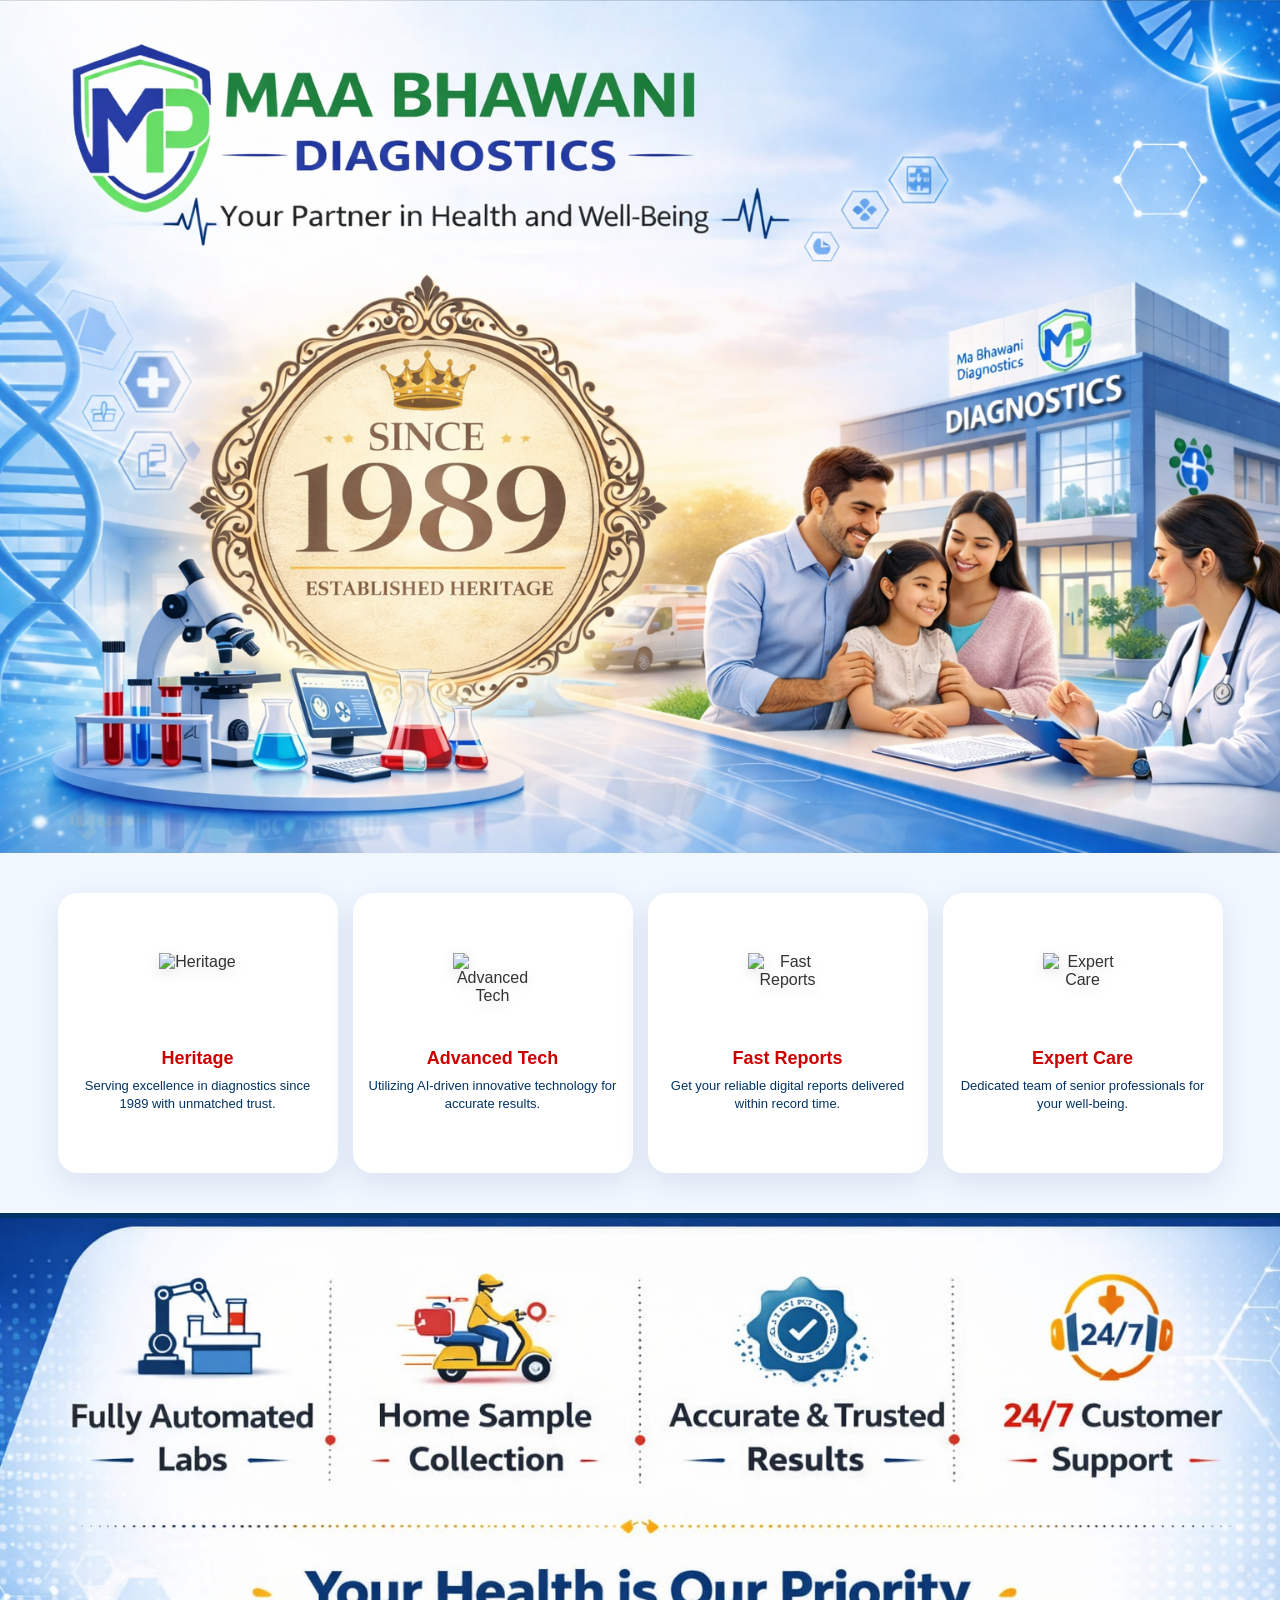
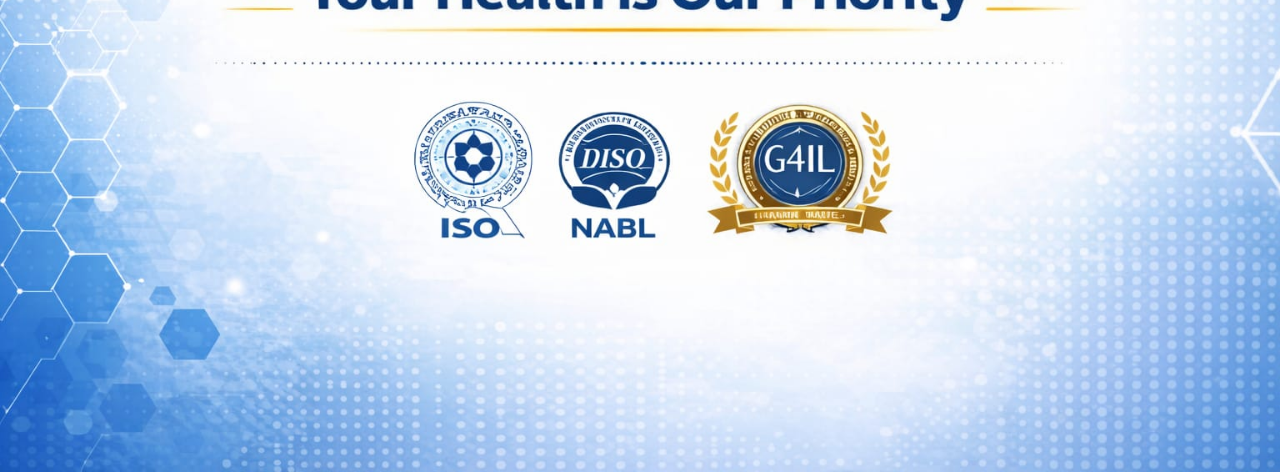
==== index.html @ 46d8f275 "first commit" ====
<!DOCTYPE html>
<html lang="en">
<head>
    <meta charset="UTF-8">
    <meta name="viewport" content="width=device-width, initial-scale=1.0">
    <title>Maa Bhawani Diagnostics</title>
    <link rel="stylesheet" href="style.css">
</head>
<body>

    <div class="top-screenshot-banner">
        <img src="images/realbacg2.png" alt="Maa Bhawani Header">
    </div>
 <section class="features-grid">
    
    <div class="feature-item">
        <div class="feature-logo-wrapper">
            <img src="https://cdn-icons-png.flaticon.com/512/3112/3112946.png" alt="Heritage">
        </div>
        <h3 class="feature-title">Heritage</h3>
        <p class="feature-desc">Serving excellence in diagnostics since 1989 with unmatched trust.</p>
    </div>

    <div class="feature-item">
        <div class="feature-logo-wrapper">
            <img src="https://cdn-icons-png.flaticon.com/512/3655/3655581.png" alt="Advanced Tech">
        </div>
        <h3 class="feature-title">Advanced Tech</h3>
        <p class="feature-desc">Utilizing AI-driven innovative technology for accurate results.</p>
    </div>

    <div class="feature-item">
        <div class="feature-logo-wrapper">
            <img src="https://cdn-icons-png.flaticon.com/512/869/869045.png" alt="Fast Reports">
        </div>
        <h3 class="feature-title">Fast Reports</h3>
        <p class="feature-desc">Get your reliable digital reports delivered within record time.</p>
    </div>

    <div class="feature-item">
        <div class="feature-logo-wrapper">
            <img src="https://cdn-icons-png.flaticon.com/512/2785/2785482.png" alt="Expert Care">
        </div>
        <h3 class="feature-title">Expert Care</h3>
        <p class="feature-desc">Dedicated team of senior professionals for your well-being.</p>
    </div>

</section>


 

 <footer class="footer-screenshot">
    <img src="images/footerimage.jpeg" alt="Diagnostics Qualities Footer">
 
</footer>
</body>
</html>
---- style.css ----
* {
margin: 0;
padding: 0;
box-sizing: border-box;
}

body {
font-family: 'Segoe UI', sans-serif;
background-color: #f8fbff;
color: #333;
}

/* --- SECTION 1: TOP SCREENSHOT (Logo to Appointment) --- */
.top-screenshot-banner {
width: 100%;
display: block;
}

.top-screenshot-banner img {
width: 100%;
height: auto;
display: block; /* Removes bottom gap */
}

/* --- SECTION 2: MIDDLE CONTENT (Heritage Logo) --- */
.middle-content {
padding: 40px 20px;
display: flex;
justify-content: center;
align-items: center;
background: #ffffff; 
}

.heritage-card {
width: 100%;
max-width: 450px;
border: 3px solid #003366;
border-radius: 20px;
box-shadow: 0 10px 25px rgba(0, 0, 0, 0.1);
padding: 20px;
text-align: center;
}

.heritage-card img {
max-width: 100%;
height: auto;
}

/* --- SECTION 3: FOOTER SCREENSHOT (Diagnostic Qualities) --- */
.footer-screenshot {
width: 100%;
border-top: 5px solid #003366; /* Matching the blue theme */
}

.footer-screenshot img {
width: 100%;
height: auto;
display: block;
}

/* Mobile Optimization */
@media (max-width: 768px) {
.middle-content {
    padding: 20px 10px;
}
.heritage-card {
    max-width: 90%;
}
}



 /* --- 4-COLUMN SQUARE GRID --- */
 /* --- 2x2 SQUARE GRID --- */
.features-grid {
    display: flex;
    flex-wrap: wrap;
    justify-content: center; /* Centers the whole grid */
    padding: 40px 10px;
    background-color: #f0f7ff; 
    gap: 15px; /* Space between the squares */
}

.feature-item {
    background: #ffffff;
    /* This forces 2 items per row (50% minus the gap) */
    flex: 0 0 calc(50% - 20px); 
    max-width: 300px; /* Limits size on large desktop screens */
    aspect-ratio: 1 / 1; /* Keeps them as perfect squares */
    
    padding: 20px;
    text-align: center;
    border-radius: 15px;
    border: 2px solid #003366; /* Matching your brand blue */
    box-shadow: 0 6px 15px rgba(0, 0, 0, 0.05);
    
    display: flex;
    flex-direction: column;
    align-items: center;
    justify-content: center;
}

/* Icon inside the square */
.feature-logo-wrapper {
    width: 60px;
    height: 60px;
    margin-bottom: 15px;
}

.feature-logo-wrapper img {
    width: 100%;
    height: 100%;
    object-fit: contain;
}

.feature-title {
    font-weight: 700;
    color: #003366;
    font-size: clamp(14px, 4vw, 18px); /* Responsive text size */
    margin-bottom: 8px;
}

.feature-desc {
    font-size: clamp(11px, 3vw, 13px);
    color: #555;
    line-height: 1.3;
}

/* Adjustments for very small phones */
@media (max-width: 360px) {
    .features-grid {
        gap: 10px;
    }
    .feature-item {
        padding: 10px;
    }
}

/* --- FOOTER OVERLAY STYLING --- */
.footer-screenshot {
    width: 100%;
    position: relative; /* Required for absolute positioning of text */
    overflow: hidden;
}

.footer-screenshot img {
    width: 100%;
    height: auto;
    display: block;
}

.footer-overlay-content {
    position: absolute;
    /* This centers the text in the middle of the footer image */
    top: 70%;
    left: 50%;
    transform: translate(-50%, -50%);
    
    text-align: center;
    width: 90%; /* Prevents text from hitting edges on mobile */
    pointer-events: none; /* Allows clicks to pass through to the image if needed */
}

.overlay-title {
    color: #ff1414;
    font-size: clamp(1px, 10px); /* Responsive size */
    font-weight: 800;
    text-transform: uppercase;
    text-shadow: 2px 2px 10px rgba(0, 0, 0, 0.7); /* Makes text pop against the image */
    margin-bottom: 5px;
}

.overlay-subtitle {
    color: #ffd700; /* Premium Gold color */
    font-size: clamp(14px, 3vw, 20px);
    font-weight: 600;
    text-shadow: 1px 1px 5px rgba(0, 0, 0, 0.8);
}
.feature-item {
    background: #ffffff;
    flex: 0 0 calc(50% - 20px); 
    max-width: 280px;
    aspect-ratio: 1 / 1; 
    padding: 25px 15px;
    text-align: center;
    border-radius: 20px; /* Softer rounded corners */
    
    /* Remove the solid border and use a premium shadow instead */
    border: none; 
    box-shadow: 0 10px 30px rgba(0, 51, 102, 0.1); 
    
    display: flex;
    flex-direction: column;
    align-items: center;
    justify-content: center;
    transition: transform 0.3s ease;
}

.feature-item:hover {
    transform: translateY(-10px); /* Makes them feel interactive */
    box-shadow: 0 15px 35px rgba(0, 51, 102, 0.15);
}

.feature-logo-wrapper {
    width: 80px; /* Slightly larger for 3D detail visibility */
    height: 80px;
    margin-bottom: 15px;
}

.feature-logo-wrapper img {
    width: 100%;
    height: 100%;
    object-fit: contain;
    /* This adds a slight glow to the icons like the flyer */
    filter: drop-shadow(0px 4px 6px rgba(0, 0, 0, 0.1));
}

.feature-title {
    font-weight: 800;
    color: #cc0000; /* Red from the flyer titles for better contrast */
    font-size: 18px;
    margin-bottom: 8px;
}

.feature-desc {
    font-size: 13px;
    color: #003366; /* Deep blue text */
    font-weight: 500;
    line-height: 1.4;
}
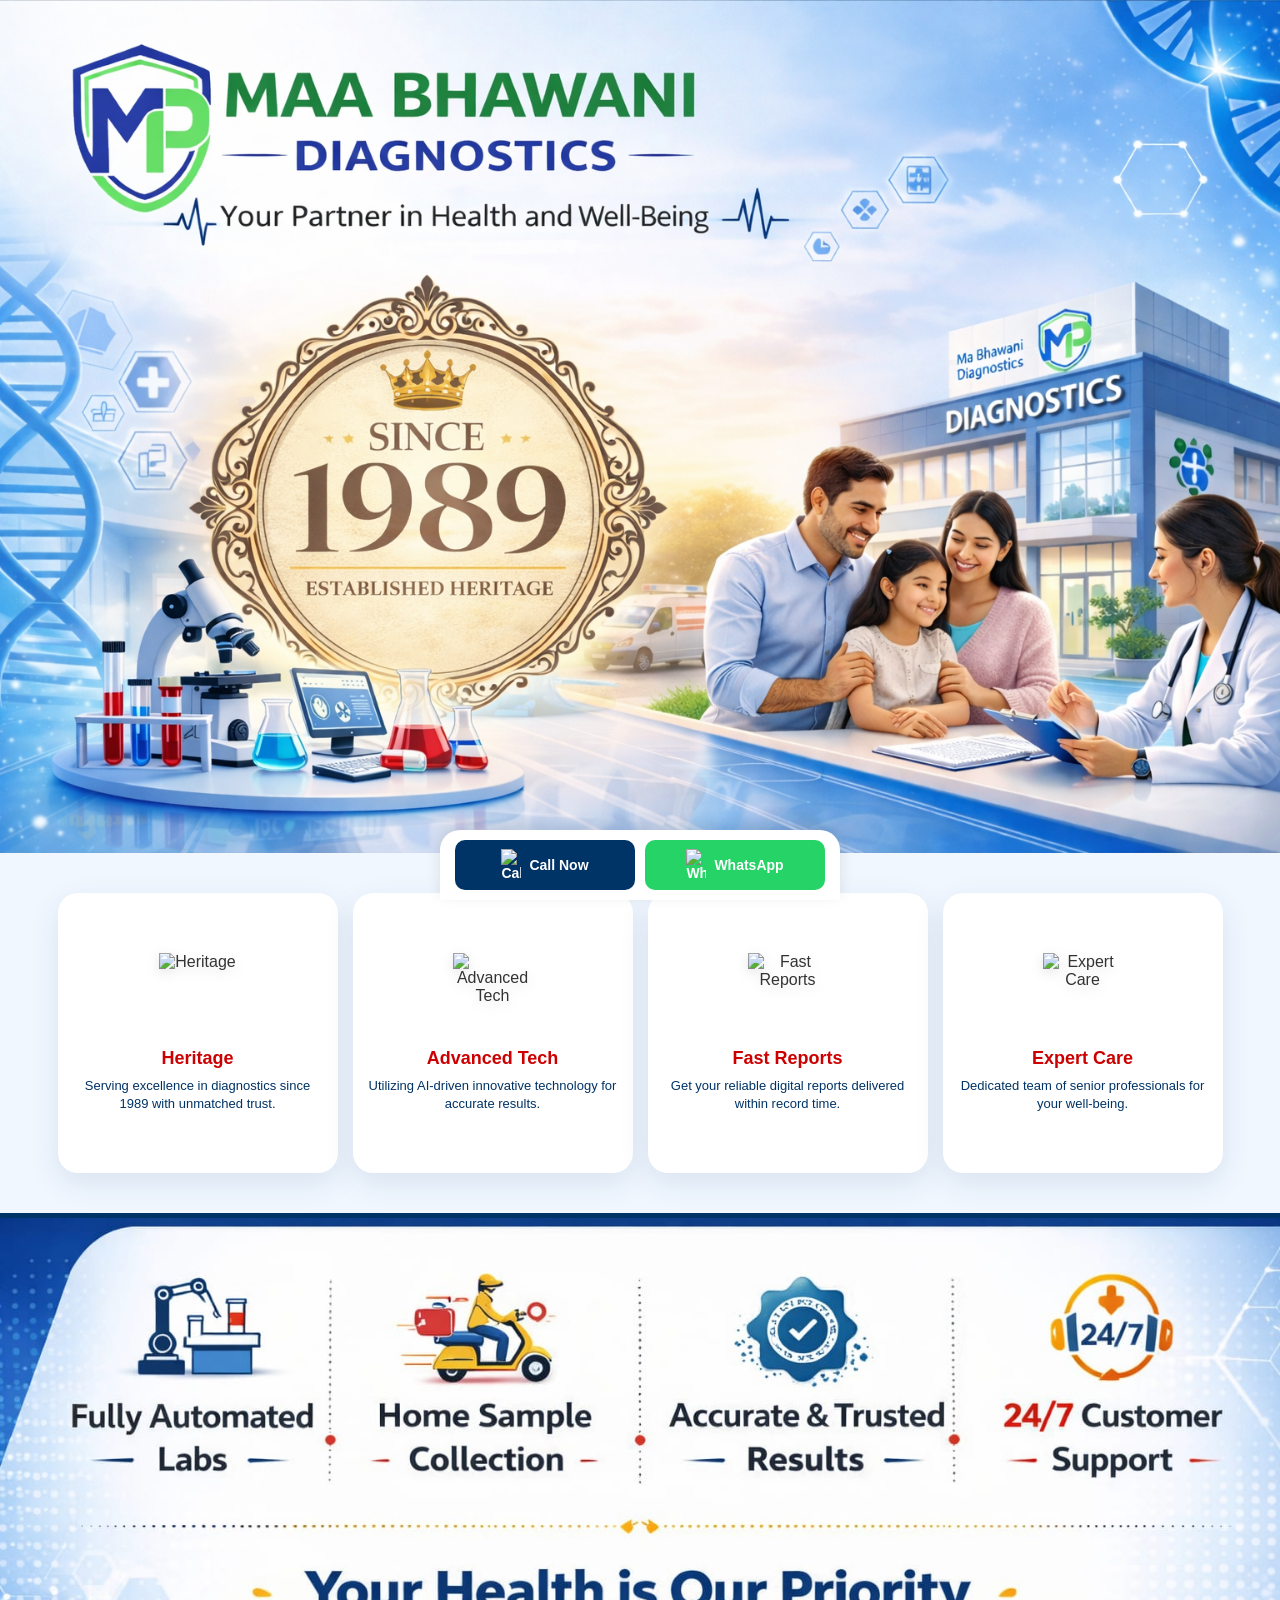
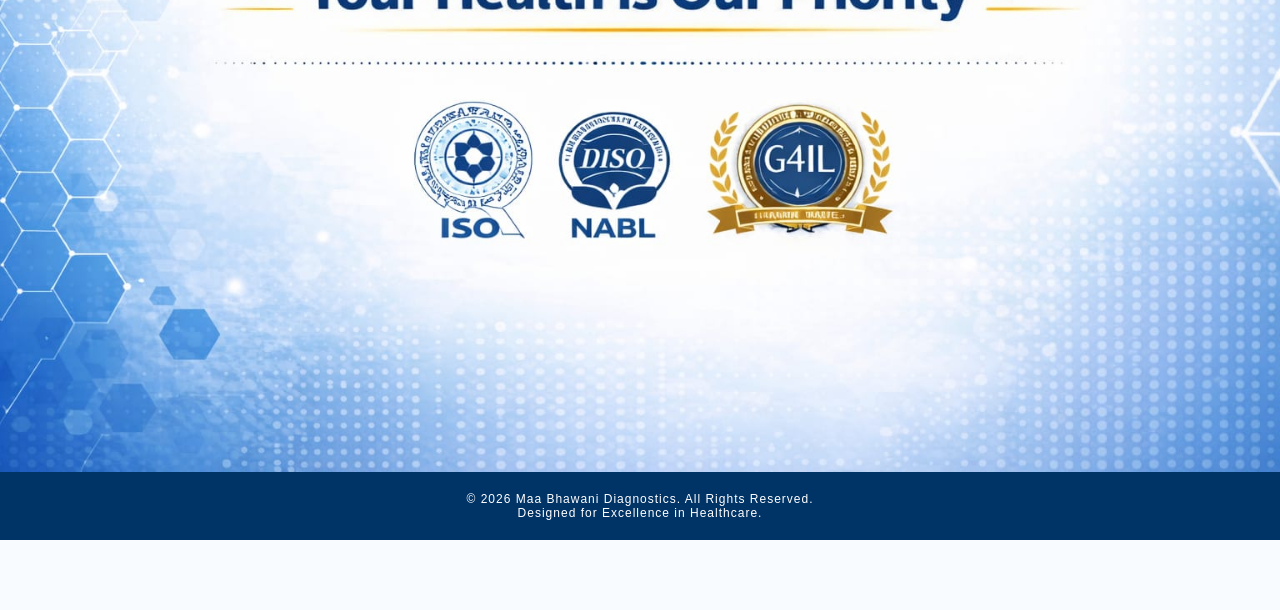
==== commit 7445c547: "update" ====
--- a/index.html
+++ b/index.html
@@ -54,5 +54,23 @@
     <img src="images/footerimage.jpeg" alt="Diagnostics Qualities Footer">
  
 </footer>
+
+
+<div class="final-legal-footer">
+    <p>&copy; 2026 Maa Bhawani Diagnostics. All Rights Reserved.</p>
+    <p>Designed for Excellence in Healthcare.</p>
+</div>
+
+<div class="floating-contact-bar">
+    <a href="tel:+918677828555" class="contact-btn call-btn">
+        <img src="https://img.icons8.com/ios-filled/50/ffffff/phone.png" alt="Call">
+        <span>Call Now</span>
+    </a>
+    
+    <a href="https://wa.me/918677828555" class="contact-btn whatsapp-btn">
+        <img src="https://img.icons8.com/color/48/ffffff/whatsapp--v1.png" alt="WhatsApp">
+        <span>WhatsApp</span>
+    </a>
+</div>
 </body>
 </html>
--- a/style.css
+++ b/style.css
@@ -231,3 +231,87 @@
 }
 
 
+/* --- FINAL LEGAL FOOTER --- */
+.final-legal-footer {
+    background-color: #003366;
+    color: #ffffff;
+    text-align: center;
+    padding: 20px 10px;
+    font-size: 12px;
+    letter-spacing: 1px;
+    margin-bottom: 70px; /* Space so the floating bar doesn't cover text */
+}
+
+/* --- FLOATING CONTACT BAR --- */
+.floating-contact-bar {
+    position: fixed;
+    bottom: 0;
+    left: 0;
+    right: 0;
+    height: 70px;
+    background: #ffffff;
+    display: flex;
+    justify-content: space-around;
+    align-items: center;
+    box-shadow: 0 -5px 15px rgba(0, 0, 0, 0.1);
+    z-index: 1000;
+    padding: 10px;
+}
+
+.contact-btn {
+    flex: 1;
+    margin: 0 5px;
+    height: 50px;
+    border-radius: 10px;
+    display: flex;
+    justify-content: center;
+    align-items: center;
+    text-decoration: none;
+    font-weight: 700;
+    font-size: 14px;
+    transition: transform 0.2s ease;
+}
+
+.contact-btn:active {
+    transform: scale(0.95);
+}
+
+.contact-btn img {
+    width: 20px;
+    margin-right: 8px;
+}
+
+/* Call Button Styling */
+.call-btn {
+    background-color: #003366; /* Your brand blue */
+    color: #ffffff;
+}
+
+/* WhatsApp Button Styling */
+.whatsapp-btn {
+    background-color: #25D366; /* Official WhatsApp Green */
+    color: #ffffff;
+}
+
+/* Desktop Fix: Make the bar thinner on large screens */
+@media (min-width: 768px) {
+    .floating-contact-bar {
+        max-width: 400px;
+        left: 50%;
+        transform: translateX(-50%);
+        border-radius: 20px 20px 0 0;
+    }
+}
+
+
+ /* --- 2x2 SHINY BLUE GRID --- */
+.features-grid {
+    display: flex;
+    flex-wrap: wrap;
+    justify-content: center;
+    padding: 40px 10px;
+    background-color: #f0f7ff; 
+    gap: 15px;
+}
+
+ 
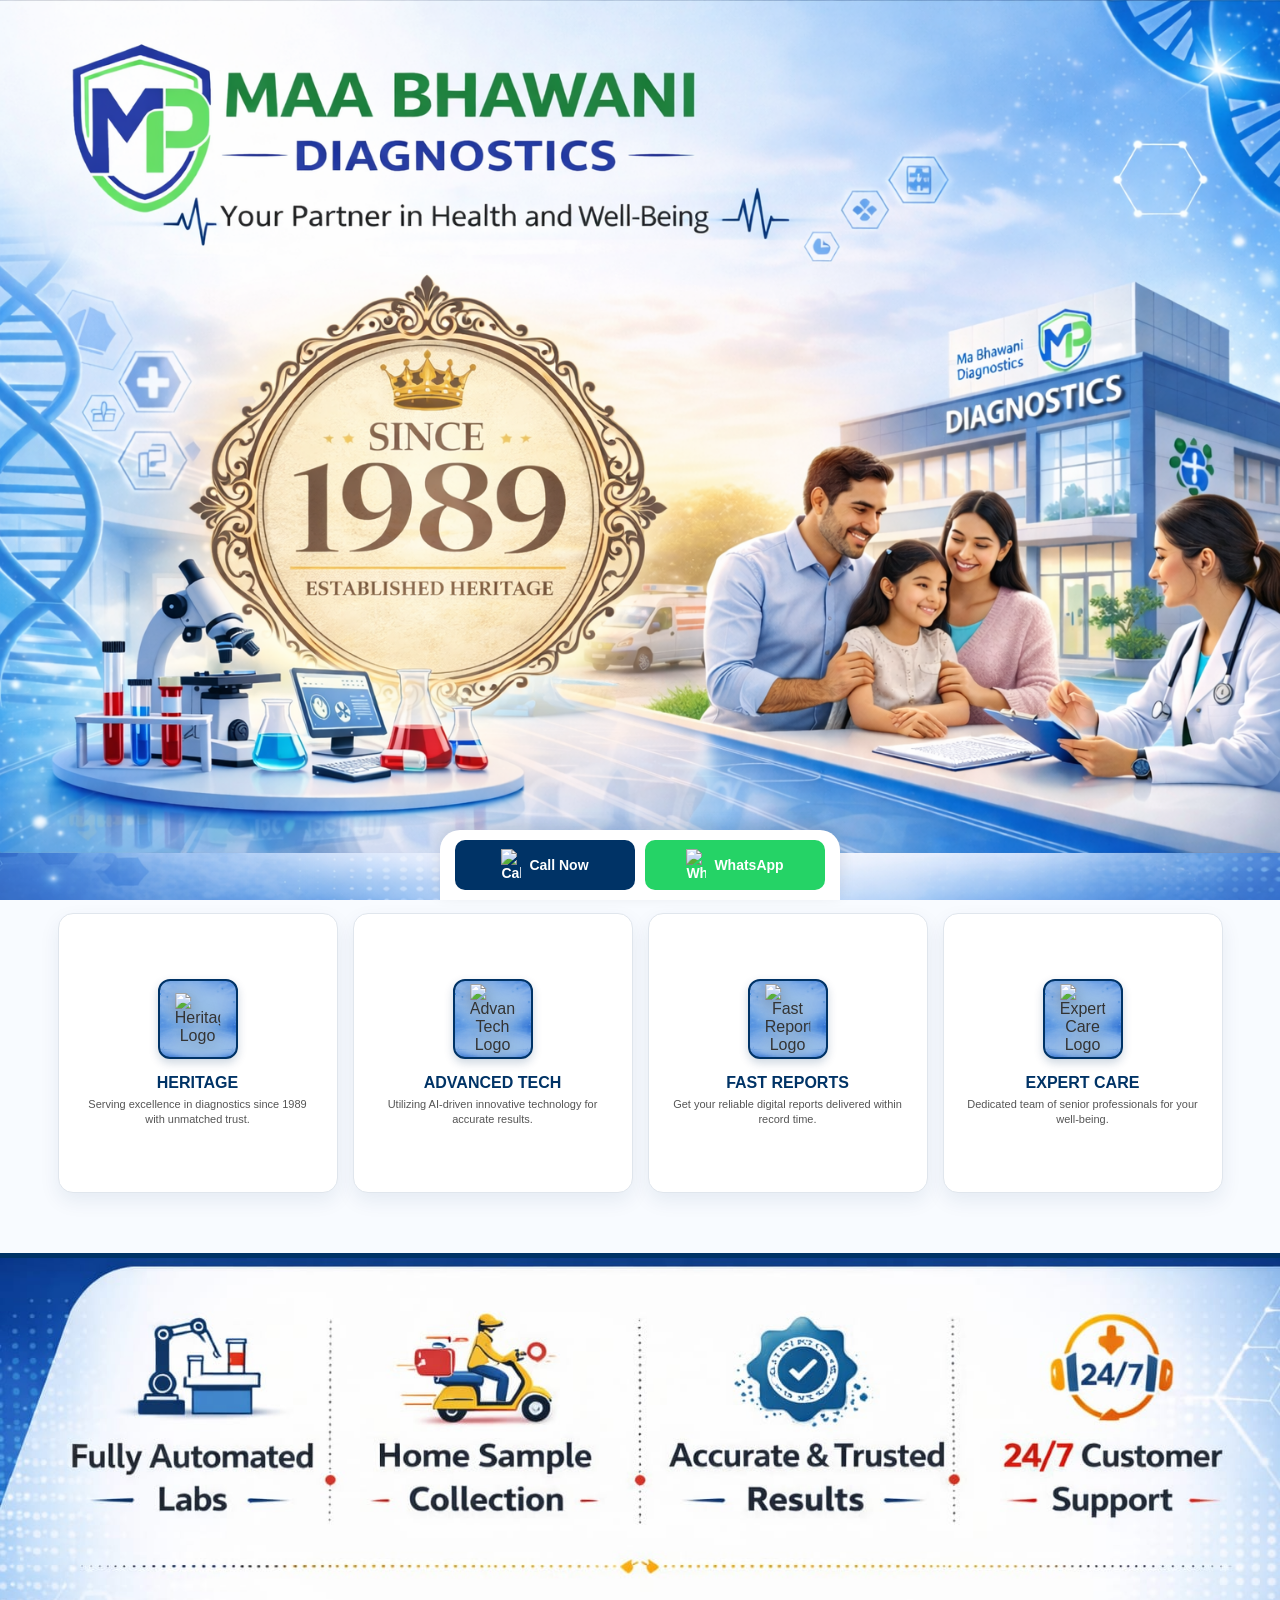
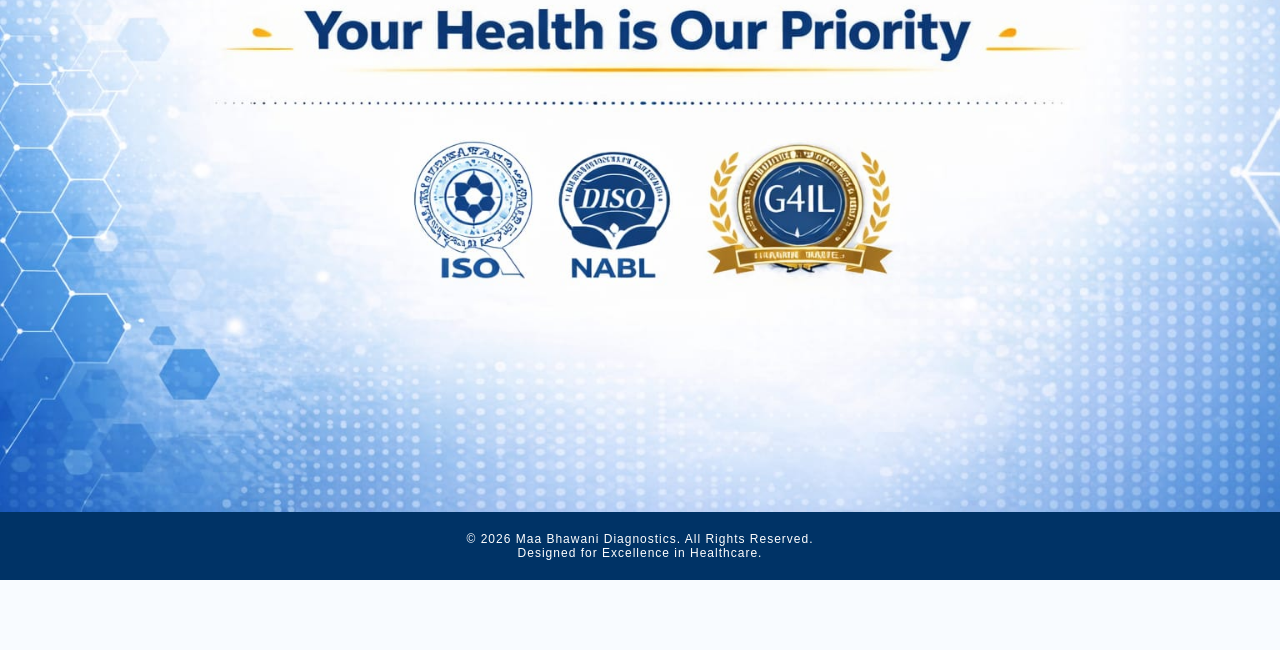
==== commit c9ae3035: "update" ====
--- a/index.html
+++ b/index.html
@@ -14,39 +14,38 @@
  <section class="features-grid">
     
     <div class="feature-item">
-        <div class="feature-logo-wrapper">
-            <img src="https://cdn-icons-png.flaticon.com/512/3112/3112946.png" alt="Heritage">
+        <div class="logo-bg-wrapper">
+            <img src="https://cdn-icons-png.flaticon.com/512/3112/3112946.png" class="logo-overlay" alt="Heritage Logo">
         </div>
         <h3 class="feature-title">Heritage</h3>
         <p class="feature-desc">Serving excellence in diagnostics since 1989 with unmatched trust.</p>
     </div>
 
     <div class="feature-item">
-        <div class="feature-logo-wrapper">
-            <img src="https://cdn-icons-png.flaticon.com/512/3655/3655581.png" alt="Advanced Tech">
+        <div class="logo-bg-wrapper">
+            <img src="https://cdn-icons-png.flaticon.com/512/3655/3655581.png" class="logo-overlay" alt="Advanced Tech Logo">
         </div>
         <h3 class="feature-title">Advanced Tech</h3>
         <p class="feature-desc">Utilizing AI-driven innovative technology for accurate results.</p>
     </div>
 
     <div class="feature-item">
-        <div class="feature-logo-wrapper">
-            <img src="https://cdn-icons-png.flaticon.com/512/869/869045.png" alt="Fast Reports">
+        <div class="logo-bg-wrapper">
+            <img src="https://cdn-icons-png.flaticon.com/512/869/869045.png" class="logo-overlay" alt="Fast Reports Logo">
         </div>
         <h3 class="feature-title">Fast Reports</h3>
         <p class="feature-desc">Get your reliable digital reports delivered within record time.</p>
     </div>
 
     <div class="feature-item">
-        <div class="feature-logo-wrapper">
-            <img src="https://cdn-icons-png.flaticon.com/512/2785/2785482.png" alt="Expert Care">
+        <div class="logo-bg-wrapper">
+            <img src="https://cdn-icons-png.flaticon.com/512/2785/2785482.png" class="logo-overlay" alt="Expert Care Logo">
         </div>
         <h3 class="feature-title">Expert Care</h3>
         <p class="feature-desc">Dedicated team of senior professionals for your well-being.</p>
     </div>
 
 </section>
-
 
  
 
--- a/style.css
+++ b/style.css
@@ -314,4 +314,122 @@
     gap: 15px;
 }
 
- +/* --- 2x2 SHINY LOGO GRID --- */
+.features-grid {
+    display: flex;
+    flex-wrap: wrap;
+    justify-content: center;
+    padding: 40px 10px;
+    background-color: #f8fbff; /* Soft page background seen in flyer */
+    gap: 15px; /* Adjust spacing as needed */
+}
+
+.feature-item {
+    background: #ffffff;
+    flex: 0 0 calc(50% - 20px); /* 2 items per row */
+    max-width: 280px;
+    aspect-ratio: 1 / 1; /* Keeps them perfectly square */
+    
+    padding: 20px;
+    text-align: center;
+    border-radius: 15px;
+    border: 1px solid #e0e6ed;
+    box-shadow: 0 8px 20px rgba(0, 51, 102, 0.08);
+    
+    display: flex;
+    flex-direction: column;
+    align-items: center;
+    justify-content: center;
+    transition: transform 0.3s ease;
+}
+
+.feature-item:hover {
+    transform: translateY(-5px);
+}
+
+/* --- THE LOGO BACKGROUND (The actual "Wall" you want to change) --- */
+.logo-bg-wrapper {
+    width: 80px; 
+    height: 80px;
+    margin-bottom: 15px;
+    border-radius: 12px; /* Smooth rounded background for the image */
+    
+    position: relative; /* REQUIRED: To allow the logo overlay to float */
+    overflow: hidden;
+    
+    /* 1. ADD YOUR BACKGROUND IMAGE PATH HERE */
+    background-image: url('images/logoback.png'); 
+    background-size: cover;
+    background-position: center;
+    
+    /* 2. ADD A "SHINY GLASS" OVERLAY TINT for contrast */
+    background-color: rgba(0, 51, 102, 0.4); 
+    background-blend-mode: overlay;
+    
+    /* Give it a premium border/glow */
+    border: 2px solid #003366;
+    box-shadow: 0 4px 10px rgba(0, 51, 102, 0.2);
+}
+
+/* --- THE LOGO OVERLAY (Floats on top of the image) --- */
+.logo-overlay {
+    position: absolute; /* REQUIRED: To float on top of the background */
+    top: 50%;
+    left: 50%;
+    transform: translate(-50%, -50%); /* Centers the logo icon exactly */
+    
+    width: 60%; /* Icon size relative to the background square */
+    height: auto;
+    object-fit: contain;
+    
+    /* Makes the logo icon stand out against the background image */
+    filter: drop-shadow(0 4px 8px rgba(0,0,0,0.3)); 
+    z-index: 2; /* Ensures it stays on top of the background image */
+}
+
+/* --- TEXT STYLING (Matched from flyer) --- */
+.feature-title {
+    font-weight: 800;
+    color: #003366;
+    font-size: 16px;
+    text-transform: uppercase;
+    margin-bottom: 5px;
+}
+
+.feature-desc {
+    font-size: 11px;
+    color: #555;
+    line-height: 1.4;
+}
+ 
+
+/* --- MAIN PAGE BACKGROUND --- */
+body {
+    font-family: 'Segoe UI', sans-serif; /* Keep your font */
+    color: #333;
+    
+    /* 1. APPLY YOUR BACKGROUND IMAGE TO THE WHOLE PAGE */
+    background-image: url('images/logoback.png'); 
+    
+    /* 2. ENSURE IT COVERS THE WHOLE SCREEN AND REPEATS IF NEEDED */
+    background-size: cover;       /* Or try 'contain' or 'repeat' depending on image pattern */
+    background-position: center;  /* Centers the background */
+    background-repeat: repeat;    /* Use repeat if it's a small tile pattern */
+    background-attachment: fixed; /* Optional: keeps background fixed when scrolling */
+    
+    /* Fallback color if image fails to load */
+    background-color: #f8fbff; 
+}
+
+/* --- THE MAIN SECTION CONTAINER --- */
+.features-grid {
+    display: flex;
+    flex-wrap: wrap;
+    justify-content: center;
+    padding: 60px 20px;
+    
+    /* 3. ENSURE THIS SECTION'S BACKGROUND IS TRANSPARENT */
+    background-color: transparent !important; /* Forces transparency so body image shows */
+    
+    gap: 15px;
+}
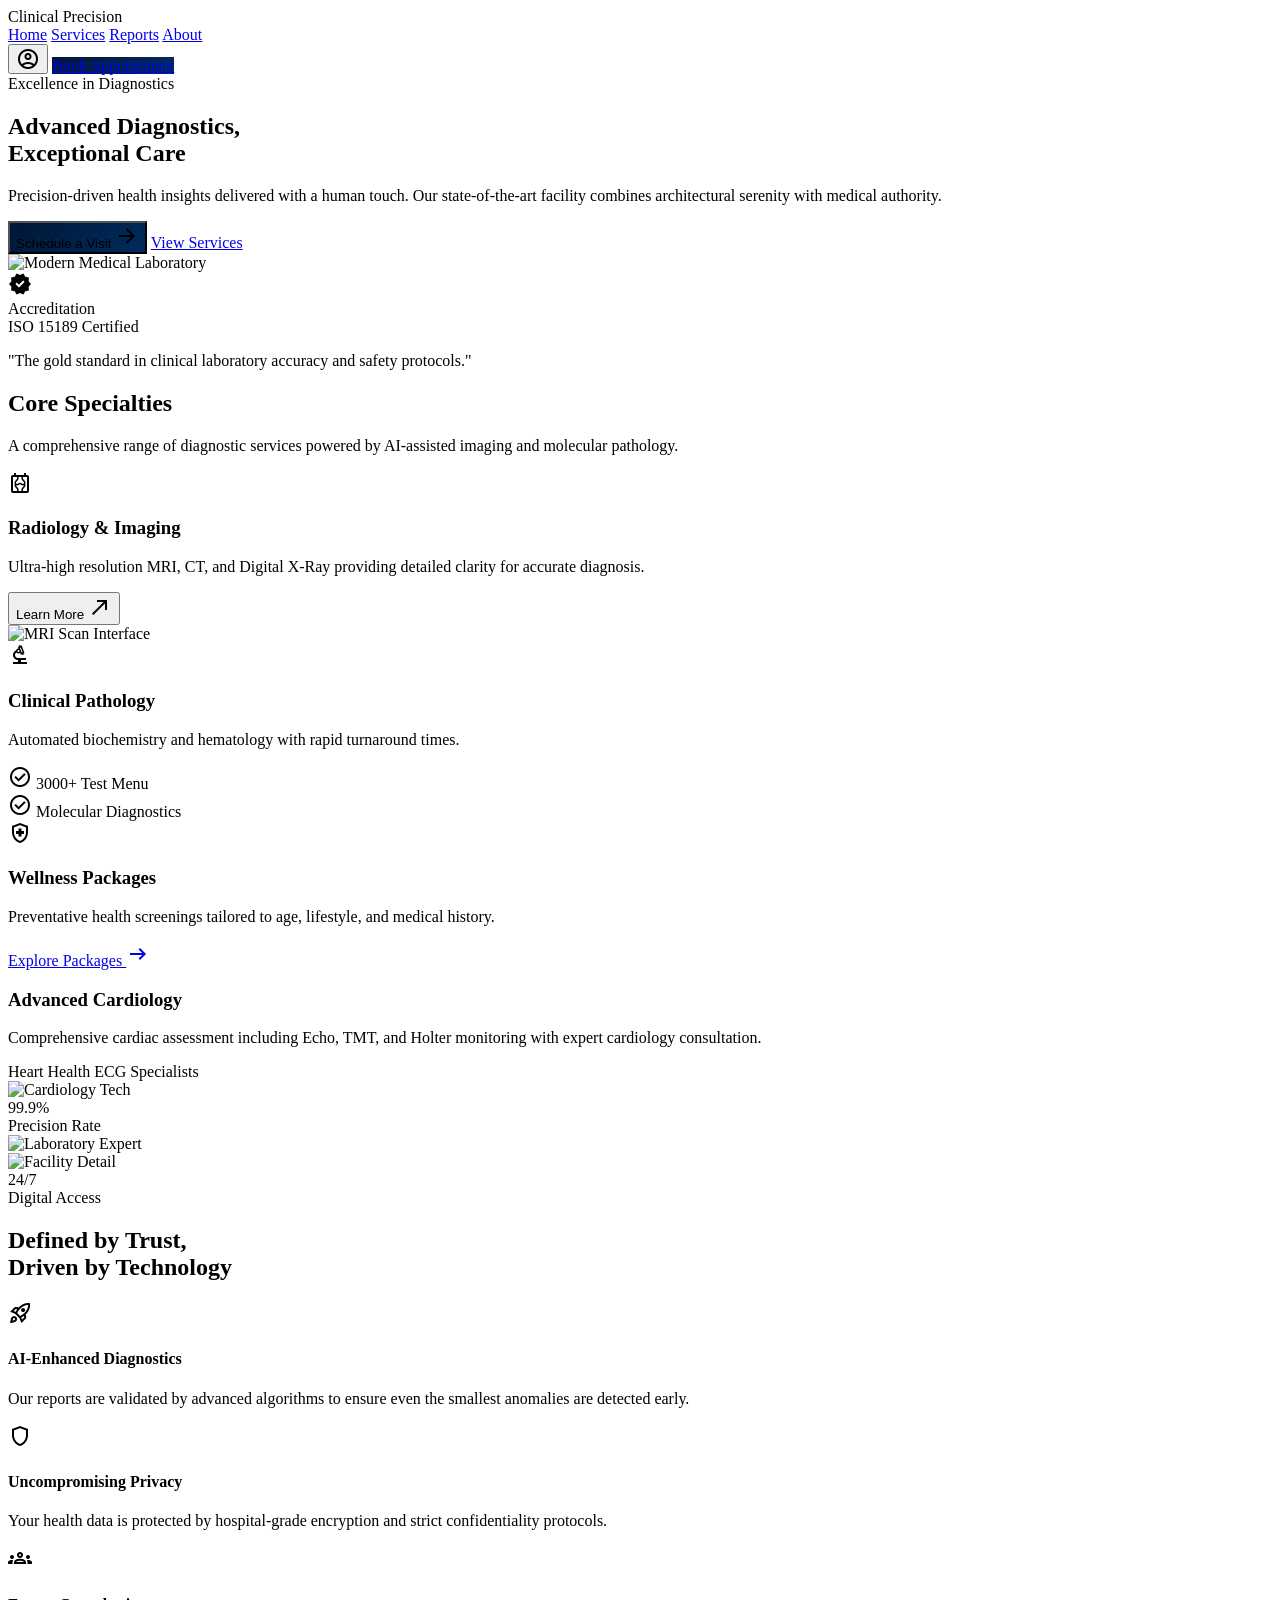
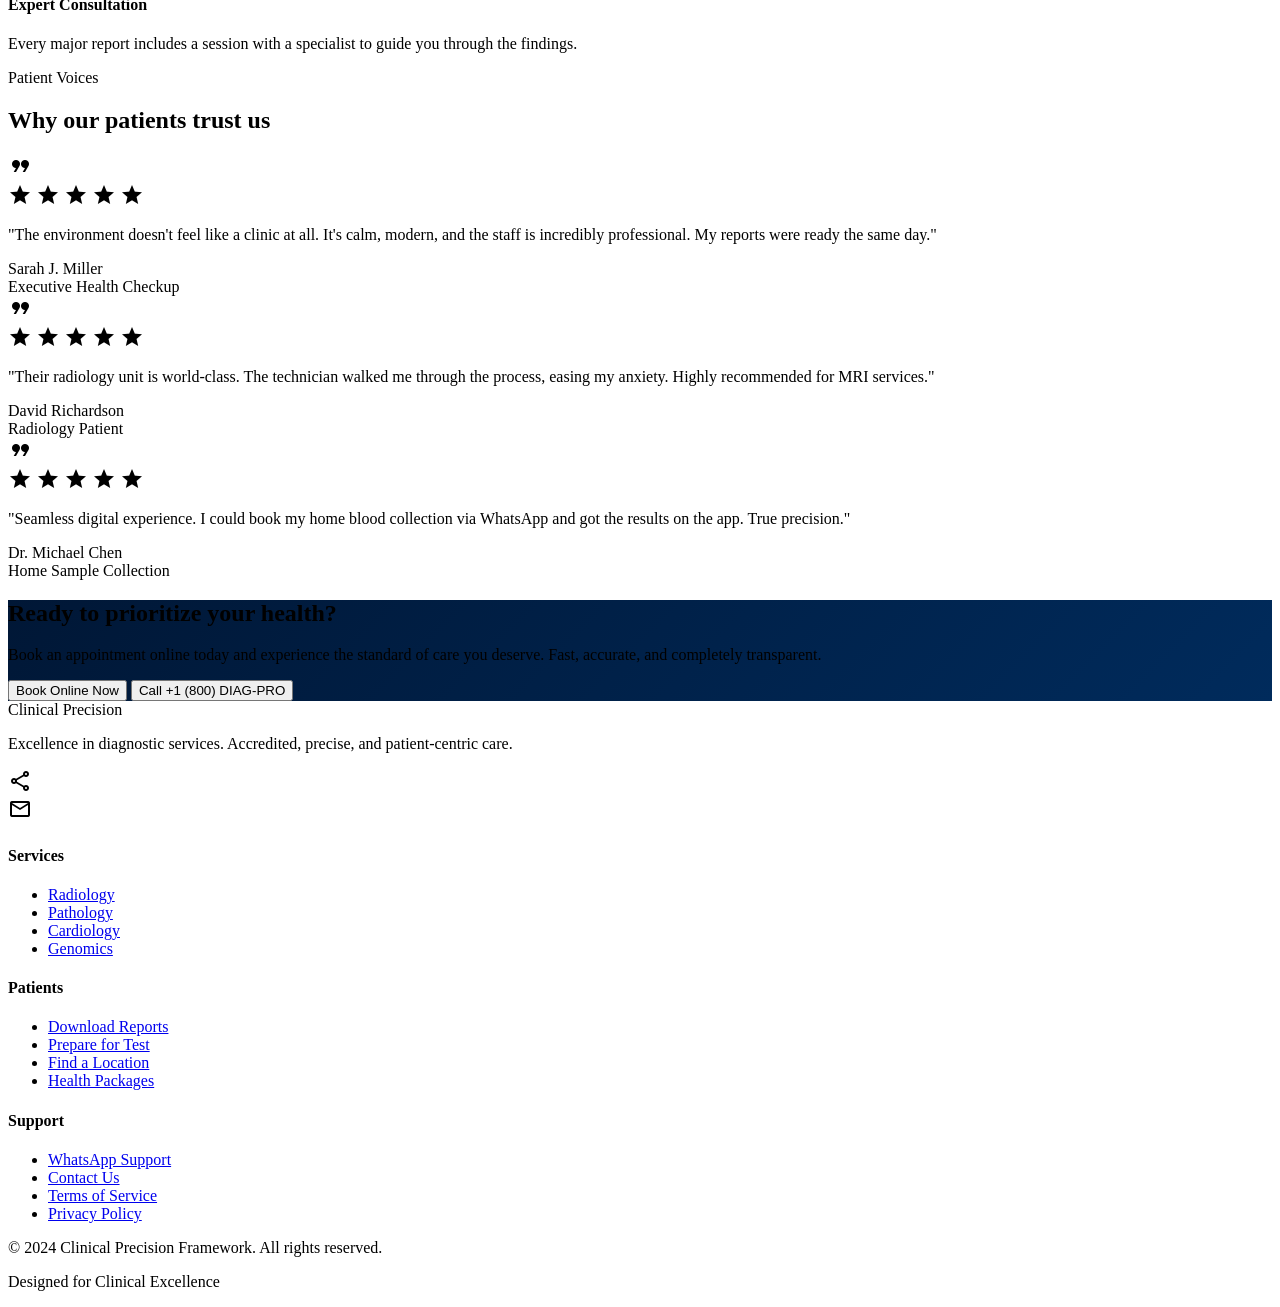
==== commit 313fc4e2: "update" ====
--- a/index.html
+++ b/index.html
@@ -1,75 +1,421 @@
- <!DOCTYPE html>
-<html lang="en">
-<head>
-    <meta charset="UTF-8">
-    <meta name="viewport" content="width=device-width, initial-scale=1.0">
-    <title>Maa Bhawani Diagnostics</title>
-    <link rel="stylesheet" href="style.css">
+<!DOCTYPE html>
+<html class="light" lang="en"><head>
+<meta charset="utf-8"/>
+<meta content="width=device-width, initial-scale=1.0" name="viewport"/>
+<title>Clinical Precision | Advanced Diagnostics</title>
+<!-- Material Symbols -->
+<link href="https://fonts.googleapis.com/css2?family=Material+Symbols+Outlined:wght,FILL@100..700,0..1&amp;display=swap" rel="stylesheet"/>
+<!-- Google Fonts -->
+<link href="https://fonts.googleapis.com/css2?family=Manrope:wght@400;700;800&amp;family=Inter:wght@400;500;600&amp;display=swap" rel="stylesheet"/>
+<link href="https://fonts.googleapis.com/css2?family=Material+Symbols+Outlined:wght,FILL@100..700,0..1&amp;display=swap" rel="stylesheet"/>
+<!-- Tailwind CSS -->
+<script src="https://cdn.tailwindcss.com?plugins=forms,container-queries"></script>
+<script id="tailwind-config">
+        tailwind.config = {
+          darkMode: "class",
+          theme: {
+            extend: {
+              colors: {
+                "on-tertiary-fixed": "#0d1c2d",
+                "on-primary-fixed-variant": "#264779",
+                "primary-container": "#002b5c",
+                "surface-bright": "#f7f9fb",
+                "on-surface-variant": "#43474f",
+                "primary": "#001736",
+                "on-secondary-fixed-variant": "#38485d",
+                "on-secondary": "#ffffff",
+                "inverse-surface": "#2d3133",
+                "on-tertiary-fixed-variant": "#39485a",
+                "on-primary-fixed": "#001b3e",
+                "surface-variant": "#e0e3e5",
+                "on-surface": "#191c1e",
+                "surface-container-highest": "#e0e3e5",
+                "on-error": "#ffffff",
+                "tertiary-container": "#1e2d3e",
+                "outline": "#747780",
+                "surface-container-lowest": "#ffffff",
+                "surface-dim": "#d8dadc",
+                "error-container": "#ffdad6",
+                "tertiary": "#091828",
+                "secondary-container": "#d0e1fb",
+                "surface-container": "#eceef0",
+                "surface-container-high": "#e6e8ea",
+                "primary-fixed": "#d6e3ff",
+                "secondary-fixed": "#d3e4fe",
+                "on-primary": "#ffffff",
+                "outline-variant": "#c4c6d0",
+                "tertiary-fixed": "#d4e4fa",
+                "secondary-fixed-dim": "#b7c8e1",
+                "surface": "#f7f9fb",
+                "background": "#f7f9fb",
+                "on-background": "#191c1e",
+                "secondary": "#505f76",
+                "inverse-primary": "#aac7ff",
+                "on-primary-container": "#7594cb",
+                "on-error-container": "#93000a",
+                "surface-tint": "#3f5f92",
+                "on-secondary-container": "#54647a",
+                "inverse-on-surface": "#eff1f3",
+                "surface-container-low": "#f2f4f6",
+                "error": "#ba1a1a",
+                "on-secondary-fixed": "#0b1c30",
+                "tertiary-fixed-dim": "#b9c8de",
+                "on-tertiary": "#ffffff",
+                "on-tertiary-container": "#8694a9",
+                "primary-fixed-dim": "#aac7ff"
+              },
+              fontFamily: {
+                "headline": ["Manrope"],
+                "body": ["Inter"],
+                "label": ["Inter"]
+              },
+              borderRadius: {"DEFAULT": "0.25rem", "lg": "0.5rem", "xl": "0.75rem", "full": "9999px"},
+            },
+          },
+        }
+    </script>
+<style>
+        .material-symbols-outlined {
+            font-variation-settings: 'FILL' 0, 'wght' 400, 'GRAD' 0, 'opsz' 24;
+        }
+        .glass-nav {
+            backdrop-filter: blur(20px);
+            -webkit-backdrop-filter: blur(20px);
+        }
+        .signature-gradient {
+            background: linear-gradient(135deg, #001736 0%, #002b5c 100%);
+        }
+    </style>
 </head>
-<body>
-
-    <div class="top-screenshot-banner">
-        <img src="images/realbacg2.png" alt="Maa Bhawani Header">
-    </div>
- <section class="features-grid">
-    
-    <div class="feature-item">
-        <div class="logo-bg-wrapper">
-            <img src="https://cdn-icons-png.flaticon.com/512/3112/3112946.png" class="logo-overlay" alt="Heritage Logo">
-        </div>
-        <h3 class="feature-title">Heritage</h3>
-        <p class="feature-desc">Serving excellence in diagnostics since 1989 with unmatched trust.</p>
-    </div>
-
-    <div class="feature-item">
-        <div class="logo-bg-wrapper">
-            <img src="https://cdn-icons-png.flaticon.com/512/3655/3655581.png" class="logo-overlay" alt="Advanced Tech Logo">
-        </div>
-        <h3 class="feature-title">Advanced Tech</h3>
-        <p class="feature-desc">Utilizing AI-driven innovative technology for accurate results.</p>
-    </div>
-
-    <div class="feature-item">
-        <div class="logo-bg-wrapper">
-            <img src="https://cdn-icons-png.flaticon.com/512/869/869045.png" class="logo-overlay" alt="Fast Reports Logo">
-        </div>
-        <h3 class="feature-title">Fast Reports</h3>
-        <p class="feature-desc">Get your reliable digital reports delivered within record time.</p>
-    </div>
-
-    <div class="feature-item">
-        <div class="logo-bg-wrapper">
-            <img src="https://cdn-icons-png.flaticon.com/512/2785/2785482.png" class="logo-overlay" alt="Expert Care Logo">
-        </div>
-        <h3 class="feature-title">Expert Care</h3>
-        <p class="feature-desc">Dedicated team of senior professionals for your well-being.</p>
-    </div>
-
+<body class="bg-surface text-on-surface font-body selection:bg-secondary-container selection:text-on-secondary-container">
+<!-- Top Navigation Bar -->
+<header class="fixed top-0 w-full z-50 bg-[#f7f9fb]/80 backdrop-blur-xl shadow-sm">
+<div class="max-w-7xl mx-auto flex justify-between items-center px-8 py-4 w-full">
+<div class="text-2xl font-black text-[#001736] tracking-tighter font-headline">
+                Clinical Precision
+            </div>
+<nav class="hidden md:flex items-center space-x-8 font-headline font-bold tracking-tight">
+<a class="text-[#001736] border-b-2 border-[#001736] pb-1" href="index.html">Home</a>
+<a class="text-[#505f76] hover:text-[#001736] transition-colors" href="services.html">Services</a>
+<a class="text-[#505f76] hover:text-[#001736] transition-colors" href="reports.html">Reports</a>
+<a class="text-[#505f76] hover:text-[#001736] transition-colors" href="aboutus.html">About</a>
+</nav>
+ <div class="flex items-center space-x-6">
+  <button class="material-symbols-outlined text-secondary p-2 hover:bg-[#f2f4f6] rounded-full transition-all" data-icon="account_circle">
+    account_circle
+  </button>
+  
+  <a href="appointment.html" class="inline-block signature-gradient text-white px-6 py-2.5 rounded-full font-headline font-bold text-sm active:scale-95 duration-150 ease-in-out shadow-lg shadow-primary/10">
+    Book Appointment
+  </a>
+</div>
+</header>
+<main class="pt-20">
+<!-- Hero Section -->
+<section class="relative min-h-[870px] flex items-center overflow-hidden px-8">
+<div class="max-w-7xl mx-auto w-full grid grid-cols-1 lg:grid-cols-12 gap-12 items-center">
+<div class="lg:col-span-7 z-10">
+<span class="inline-block px-4 py-1.5 rounded-full bg-secondary-container text-on-secondary-container text-xs font-bold uppercase tracking-widest mb-6">
+                        Excellence in Diagnostics
+                    </span>
+<h1 class="text-5xl md:text-7xl font-headline font-extrabold text-primary leading-[1.1] tracking-tighter mb-8">
+                        Advanced Diagnostics,<br/>
+<span class="text-secondary">Exceptional Care</span>
+</h1>
+<p class="text-lg md:text-xl text-on-surface-variant max-w-xl mb-10 leading-relaxed">
+                        Precision-driven health insights delivered with a human touch. Our state-of-the-art facility combines architectural serenity with medical authority.
+                    </p>
+<div class="flex flex-wrap gap-4">
+<button class="signature-gradient text-white px-8 py-4 rounded-full font-headline font-bold text-lg flex items-center group">
+                            Schedule a Visit
+                            <span class="material-symbols-outlined ml-2 group-hover:translate-x-1 transition-transform">arrow_forward</span>
+</button>
+<a href="services.html" class="inline-block bg-surface-container-high text-primary px-8 py-4 rounded-full font-headline font-bold text-lg hover:bg-surface-container-highest transition-colors">
+                            View Services
+                        </a>
+</div>
+</div>
+<div class="lg:col-span-5 relative">
+<div class="relative rounded-[2rem] overflow-hidden shadow-2xl aspect-[4/5] transform lg:rotate-3">
+<img alt="Modern Medical Laboratory" class="w-full h-full object-cover" data-alt="Modern medical diagnostic laboratory with advanced equipment" src="https://lh3.googleusercontent.com/aida-public/[base64]"/>
+<div class="absolute inset-0 bg-gradient-to-t from-primary/40 to-transparent"></div>
+</div>
+<!-- Overlapping Info Card -->
+<div class="absolute -bottom-8 -left-8 md:-left-16 bg-white p-6 rounded-2xl shadow-xl max-w-xs border border-outline-variant/10">
+<div class="flex items-center space-x-4 mb-3">
+<div class="w-12 h-12 rounded-full bg-secondary-container flex items-center justify-center text-primary">
+<span class="material-symbols-outlined" style="font-variation-settings: 'FILL' 1;">verified</span>
+</div>
+<div>
+<div class="text-xs font-bold text-secondary uppercase tracking-tight">Accreditation</div>
+<div class="font-headline font-bold text-primary">ISO 15189 Certified</div>
+</div>
+</div>
+<p class="text-sm text-on-surface-variant italic">"The gold standard in clinical laboratory accuracy and safety protocols."</p>
+</div>
+</div>
+</div>
+<!-- Background Decoration -->
+<div class="absolute top-0 right-0 w-1/3 h-full bg-surface-container-low -z-10 translate-x-1/4 -skew-x-12"></div>
 </section>
-
- 
-
- <footer class="footer-screenshot">
-    <img src="images/footerimage.jpeg" alt="Diagnostics Qualities Footer">
- 
+<!-- Services Bento Grid -->
+<section class="py-24 px-8 bg-surface">
+<div class="max-w-7xl mx-auto">
+<div class="mb-16">
+<h2 class="text-3xl md:text-4xl font-headline font-extrabold text-primary mb-4">Core Specialties</h2>
+<p class="text-on-surface-variant max-w-2xl">A comprehensive range of diagnostic services powered by AI-assisted imaging and molecular pathology.</p>
+</div>
+<div class="grid grid-cols-1 md:grid-cols-3 gap-6">
+<!-- Radiology -->
+<div class="md:col-span-2 group relative overflow-hidden rounded-3xl bg-primary text-white p-10 h-[400px]">
+<div class="relative z-10 h-full flex flex-col justify-between">
+<div>
+<span class="material-symbols-outlined text-4xl mb-6" data-icon="radiology">radiology</span>
+<h3 class="text-3xl font-headline font-bold mb-4">Radiology &amp; Imaging</h3>
+<p class="text-surface-variant max-w-md">Ultra-high resolution MRI, CT, and Digital X-Ray providing detailed clarity for accurate diagnosis.</p>
+</div>
+<button class="w-fit flex items-center text-white font-bold border-b border-white/30 pb-1 hover:border-white transition-all">
+                                Learn More <span class="material-symbols-outlined ml-2 text-sm">north_east</span>
+</button>
+</div>
+<img alt="MRI Scan Interface" class="absolute inset-0 w-full h-full object-cover opacity-20 group-hover:scale-105 transition-transform duration-700" data-alt="Advanced MRI scan interface showing brain imaging" src="https://lh3.googleusercontent.com/aida-public/[base64]"/>
+</div>
+<!-- Pathology -->
+<div class="bg-surface-container-low rounded-3xl p-8 flex flex-col justify-between hover:bg-surface-container-high transition-colors group">
+<div>
+<div class="w-14 h-14 rounded-2xl bg-white shadow-sm flex items-center justify-center text-primary mb-6 group-hover:scale-110 transition-transform">
+<span class="material-symbols-outlined text-3xl" data-icon="biotech">biotech</span>
+</div>
+<h3 class="text-2xl font-headline font-bold text-primary mb-4">Clinical Pathology</h3>
+<p class="text-on-surface-variant">Automated biochemistry and hematology with rapid turnaround times.</p>
+</div>
+<div class="mt-8 space-y-3">
+<div class="flex items-center text-sm font-medium text-secondary">
+<span class="material-symbols-outlined text-xs mr-2">check_circle</span> 3000+ Test Menu
+                            </div>
+<div class="flex items-center text-sm font-medium text-secondary">
+<span class="material-symbols-outlined text-xs mr-2">check_circle</span> Molecular Diagnostics
+                            </div>
+</div>
+</div>
+<!-- Health Checkups -->
+<div class="bg-secondary-container rounded-3xl p-8 flex flex-col justify-between group">
+<div>
+<div class="w-14 h-14 rounded-2xl bg-primary flex items-center justify-center text-white mb-6">
+<span class="material-symbols-outlined text-3xl" data-icon="health_and_safety">health_and_safety</span>
+</div>
+<h3 class="text-2xl font-headline font-bold text-primary mb-4">Wellness Packages</h3>
+<p class="text-on-secondary-container">Preventative health screenings tailored to age, lifestyle, and medical history.</p>
+</div>
+<a class="mt-8 text-primary font-bold inline-flex items-center" href="#">
+                            Explore Packages <span class="material-symbols-outlined ml-2">arrow_right_alt</span>
+</a>
+</div>
+<!-- Cardiology -->
+<div class="md:col-span-2 bg-surface-container-lowest border border-outline-variant/20 rounded-3xl p-10 flex flex-col md:flex-row items-center gap-10">
+<div class="flex-1">
+<h3 class="text-2xl font-headline font-bold text-primary mb-4">Advanced Cardiology</h3>
+<p class="text-on-surface-variant mb-6">Comprehensive cardiac assessment including Echo, TMT, and Holter monitoring with expert cardiology consultation.</p>
+<div class="flex gap-4">
+<span class="px-4 py-2 rounded-full bg-surface-container text-secondary text-xs font-bold uppercase tracking-tighter">Heart Health</span>
+<span class="px-4 py-2 rounded-full bg-surface-container text-secondary text-xs font-bold uppercase tracking-tighter">ECG Specialists</span>
+</div>
+</div>
+<div class="w-full md:w-64 h-48 rounded-2xl overflow-hidden bg-surface-container">
+<img alt="Cardiology Tech" class="w-full h-full object-cover" data-alt="Modern cardiology diagnostic equipment and heart monitor" src="https://lh3.googleusercontent.com/aida-public/[base64]"/>
+</div>
+</div>
+</div>
+</div>
+</section>
+<!-- Why Choose Us -->
+<section class="py-24 px-8 bg-surface-container-low">
+<div class="max-w-7xl mx-auto grid grid-cols-1 lg:grid-cols-2 gap-20 items-center">
+<div class="relative">
+<div class="grid grid-cols-2 gap-4">
+<div class="space-y-4">
+<div class="aspect-square bg-white rounded-3xl p-8 shadow-sm flex flex-col justify-center text-center">
+<div class="text-4xl font-headline font-black text-primary mb-2">99.9%</div>
+<div class="text-sm font-bold text-secondary uppercase tracking-widest">Precision Rate</div>
+</div>
+<div class="aspect-[3/4] rounded-3xl overflow-hidden shadow-lg">
+<img alt="Laboratory Expert" class="w-full h-full object-cover" data-alt="Professional scientist working with microscope in a white lab" src="https://lh3.googleusercontent.com/aida-public/[base64]"/>
+</div>
+</div>
+<div class="space-y-4 pt-12">
+<div class="aspect-[3/4] rounded-3xl overflow-hidden shadow-lg">
+<img alt="Facility Detail" class="w-full h-full object-cover" data-alt="Close up of high-tech diagnostic equipment" src="https://lh3.googleusercontent.com/aida-public/[base64]"/>
+</div>
+<div class="aspect-square bg-primary rounded-3xl p-8 shadow-sm flex flex-col justify-center text-center text-white">
+<div class="text-4xl font-headline font-black mb-2">24/7</div>
+<div class="text-sm font-bold text-surface-variant uppercase tracking-widest">Digital Access</div>
+</div>
+</div>
+</div>
+</div>
+<div>
+<h2 class="text-4xl font-headline font-extrabold text-primary mb-8 leading-tight">Defined by Trust,<br/>Driven by Technology</h2>
+<div class="space-y-8">
+<div class="flex gap-6">
+<div class="flex-shrink-0 w-12 h-12 rounded-full bg-white flex items-center justify-center text-primary shadow-sm">
+<span class="material-symbols-outlined">rocket_launch</span>
+</div>
+<div>
+<h4 class="text-xl font-headline font-bold text-primary mb-2">AI-Enhanced Diagnostics</h4>
+<p class="text-on-surface-variant">Our reports are validated by advanced algorithms to ensure even the smallest anomalies are detected early.</p>
+</div>
+</div>
+<div class="flex gap-6">
+<div class="flex-shrink-0 w-12 h-12 rounded-full bg-white flex items-center justify-center text-primary shadow-sm">
+<span class="material-symbols-outlined">shield</span>
+</div>
+<div>
+<h4 class="text-xl font-headline font-bold text-primary mb-2">Uncompromising Privacy</h4>
+<p class="text-on-surface-variant">Your health data is protected by hospital-grade encryption and strict confidentiality protocols.</p>
+</div>
+</div>
+<div class="flex gap-6">
+<div class="flex-shrink-0 w-12 h-12 rounded-full bg-white flex items-center justify-center text-primary shadow-sm">
+<span class="material-symbols-outlined">groups</span>
+</div>
+<div>
+<h4 class="text-xl font-headline font-bold text-primary mb-2">Expert Consultation</h4>
+<p class="text-on-surface-variant">Every major report includes a session with a specialist to guide you through the findings.</p>
+</div>
+</div>
+</div>
+</div>
+</div>
+</section>
+<!-- Testimonial Section -->
+<section class="py-24 px-8 bg-surface">
+<div class="max-w-7xl mx-auto text-center mb-16">
+<span class="text-secondary font-bold uppercase tracking-[0.2em] text-sm">Patient Voices</span>
+<h2 class="text-4xl font-headline font-extrabold text-primary mt-4">Why our patients trust us</h2>
+</div>
+<div class="max-w-7xl mx-auto grid grid-cols-1 md:grid-cols-2 lg:grid-cols-3 gap-8">
+<!-- Testimonial 1 -->
+<div class="bg-surface-container-low p-10 rounded-[2rem] relative">
+<span class="material-symbols-outlined text-primary/10 text-6xl absolute top-6 right-6" style="font-variation-settings: 'FILL' 1;">format_quote</span>
+<div class="flex items-center gap-1 text-primary mb-6">
+<span class="material-symbols-outlined" style="font-variation-settings: 'FILL' 1;">star</span>
+<span class="material-symbols-outlined" style="font-variation-settings: 'FILL' 1;">star</span>
+<span class="material-symbols-outlined" style="font-variation-settings: 'FILL' 1;">star</span>
+<span class="material-symbols-outlined" style="font-variation-settings: 'FILL' 1;">star</span>
+<span class="material-symbols-outlined" style="font-variation-settings: 'FILL' 1;">star</span>
+</div>
+<p class="text-on-surface-variant mb-8 text-lg italic leading-relaxed">"The environment doesn't feel like a clinic at all. It's calm, modern, and the staff is incredibly professional. My reports were ready the same day."</p>
+<div class="flex items-center gap-4">
+<div class="w-12 h-12 rounded-full bg-secondary-container"></div>
+<div>
+<div class="font-headline font-bold text-primary">Sarah J. Miller</div>
+<div class="text-xs text-secondary font-medium">Executive Health Checkup</div>
+</div>
+</div>
+</div>
+<!-- Testimonial 2 -->
+<div class="bg-primary text-white p-10 rounded-[2rem] relative shadow-xl transform lg:-translate-y-4">
+<span class="material-symbols-outlined text-white/10 text-6xl absolute top-6 right-6" style="font-variation-settings: 'FILL' 1;">format_quote</span>
+<div class="flex items-center gap-1 text-secondary-container mb-6">
+<span class="material-symbols-outlined" style="font-variation-settings: 'FILL' 1;">star</span>
+<span class="material-symbols-outlined" style="font-variation-settings: 'FILL' 1;">star</span>
+<span class="material-symbols-outlined" style="font-variation-settings: 'FILL' 1;">star</span>
+<span class="material-symbols-outlined" style="font-variation-settings: 'FILL' 1;">star</span>
+<span class="material-symbols-outlined" style="font-variation-settings: 'FILL' 1;">star</span>
+</div>
+<p class="text-surface-variant mb-8 text-lg italic leading-relaxed">"Their radiology unit is world-class. The technician walked me through the process, easing my anxiety. Highly recommended for MRI services."</p>
+<div class="flex items-center gap-4">
+<div class="w-12 h-12 rounded-full bg-primary-container"></div>
+<div>
+<div class="font-headline font-bold">David Richardson</div>
+<div class="text-xs text-surface-variant font-medium">Radiology Patient</div>
+</div>
+</div>
+</div>
+<!-- Testimonial 3 -->
+<div class="bg-surface-container-low p-10 rounded-[2rem] relative">
+<span class="material-symbols-outlined text-primary/10 text-6xl absolute top-6 right-6" style="font-variation-settings: 'FILL' 1;">format_quote</span>
+<div class="flex items-center gap-1 text-primary mb-6">
+<span class="material-symbols-outlined" style="font-variation-settings: 'FILL' 1;">star</span>
+<span class="material-symbols-outlined" style="font-variation-settings: 'FILL' 1;">star</span>
+<span class="material-symbols-outlined" style="font-variation-settings: 'FILL' 1;">star</span>
+<span class="material-symbols-outlined" style="font-variation-settings: 'FILL' 1;">star</span>
+<span class="material-symbols-outlined" style="font-variation-settings: 'FILL' 1;">star</span>
+</div>
+<p class="text-on-surface-variant mb-8 text-lg italic leading-relaxed">"Seamless digital experience. I could book my home blood collection via WhatsApp and got the results on the app. True precision."</p>
+<div class="flex items-center gap-4">
+<div class="w-12 h-12 rounded-full bg-secondary-container"></div>
+<div>
+<div class="font-headline font-bold text-primary">Dr. Michael Chen</div>
+<div class="text-xs text-secondary font-medium">Home Sample Collection</div>
+</div>
+</div>
+</div>
+</div>
+</section>
+<!-- CTA Section -->
+<section class="py-24 px-8">
+<div class="max-w-7xl mx-auto signature-gradient rounded-[3rem] p-12 md:p-20 text-center overflow-hidden relative">
+<div class="relative z-10">
+<h2 class="text-4xl md:text-5xl font-headline font-extrabold text-white mb-6">Ready to prioritize your health?</h2>
+<p class="text-surface-variant text-lg max-w-2xl mx-auto mb-10">Book an appointment online today and experience the standard of care you deserve. Fast, accurate, and completely transparent.</p>
+<div class="flex flex-col sm:flex-row gap-4 justify-center">
+<button class="bg-white text-primary px-10 py-4 rounded-full font-headline font-bold text-lg hover:shadow-xl hover:scale-105 transition-all">Book Online Now</button>
+<button class="bg-white/10 text-white border border-white/20 backdrop-blur-md px-10 py-4 rounded-full font-headline font-bold text-lg hover:bg-white/20 transition-all">Call +1 (800) DIAG-PRO</button>
+</div>
+</div>
+<!-- Abstract Glows -->
+<div class="absolute -top-24 -left-24 w-96 h-96 bg-primary-container rounded-full blur-[100px] opacity-50"></div>
+<div class="absolute -bottom-24 -right-24 w-96 h-96 bg-secondary-container/20 rounded-full blur-[100px] opacity-30"></div>
+</div>
+</section>
+</main>
+<!-- Footer -->
+<footer class="bg-[#001736] text-[#f7f9fb] w-full pt-16 pb-8 border-t border-[#505f76]/20">
+<div class="max-w-7xl mx-auto px-8 grid grid-cols-1 md:grid-cols-4 gap-12 font-['Inter'] text-sm leading-relaxed">
+<div class="md:col-span-1">
+<span class="text-xl font-bold text-white mb-4 block font-headline">Clinical Precision</span>
+<p class="text-[#505f76] mb-6">Excellence in diagnostic services. Accredited, precise, and patient-centric care.</p>
+<div class="flex gap-4">
+<div class="w-8 h-8 rounded-full bg-white/5 flex items-center justify-center hover:bg-white/20 transition-colors">
+<span class="material-symbols-outlined text-sm">share</span>
+</div>
+<div class="w-8 h-8 rounded-full bg-white/5 flex items-center justify-center hover:bg-white/20 transition-colors">
+<span class="material-symbols-outlined text-sm">mail</span>
+</div>
+</div>
+</div>
+<div>
+<h4 class="text-white font-bold mb-6 font-headline uppercase tracking-widest text-xs">Services</h4>
+<ul class="space-y-4">
+<li><a class="text-[#505f76] hover:text-[#f7f9fb] transition-colors hover:underline decoration-2 underline-offset-4" href="#">Radiology</a></li>
+<li><a class="text-[#505f76] hover:text-[#f7f9fb] transition-colors hover:underline decoration-2 underline-offset-4" href="#">Pathology</a></li>
+<li><a class="text-[#505f76] hover:text-[#f7f9fb] transition-colors hover:underline decoration-2 underline-offset-4" href="#">Cardiology</a></li>
+<li><a class="text-[#505f76] hover:text-[#f7f9fb] transition-colors hover:underline decoration-2 underline-offset-4" href="#">Genomics</a></li>
+</ul>
+</div>
+<div>
+<h4 class="text-white font-bold mb-6 font-headline uppercase tracking-widest text-xs">Patients</h4>
+<ul class="space-y-4">
+<li><a class="text-[#505f76] hover:text-[#f7f9fb] transition-colors hover:underline decoration-2 underline-offset-4" href="#">Download Reports</a></li>
+<li><a class="text-[#505f76] hover:text-[#f7f9fb] transition-colors hover:underline decoration-2 underline-offset-4" href="#">Prepare for Test</a></li>
+<li><a class="text-[#505f76] hover:text-[#f7f9fb] transition-colors hover:underline decoration-2 underline-offset-4" href="#">Find a Location</a></li>
+<li><a class="text-[#505f76] hover:text-[#f7f9fb] transition-colors hover:underline decoration-2 underline-offset-4" href="#">Health Packages</a></li>
+</ul>
+</div>
+<div>
+<h4 class="text-white font-bold mb-6 font-headline uppercase tracking-widest text-xs">Support</h4>
+<ul class="space-y-4">
+<li><a class="text-[#505f76] hover:text-[#f7f9fb] transition-colors hover:underline decoration-2 underline-offset-4" href="#">WhatsApp Support</a></li>
+<li><a class="text-[#505f76] hover:text-[#f7f9fb] transition-colors hover:underline decoration-2 underline-offset-4" href="#">Contact Us</a></li>
+<li><a class="text-[#505f76] hover:text-[#f7f9fb] transition-colors hover:underline decoration-2 underline-offset-4" href="#">Terms of Service</a></li>
+<li><a class="text-[#505f76] hover:text-[#f7f9fb] transition-colors hover:underline decoration-2 underline-offset-4" href="#">Privacy Policy</a></li>
+</ul>
+</div>
+</div>
+<div class="max-w-7xl mx-auto px-8 mt-16 pt-8 border-t border-[#505f76]/20 flex flex-col md:flex-row justify-between items-center text-[#505f76] text-xs">
+<p>© 2024 Clinical Precision Framework. All rights reserved.</p>
+<p class="mt-4 md:mt-0">Designed for Clinical Excellence</p>
+</div>
 </footer>
-
-
-<div class="final-legal-footer">
-    <p>&copy; 2026 Maa Bhawani Diagnostics. All Rights Reserved.</p>
-    <p>Designed for Excellence in Healthcare.</p>
-</div>
-
-<div class="floating-contact-bar">
-    <a href="tel:+918677828555" class="contact-btn call-btn">
-        <img src="https://img.icons8.com/ios-filled/50/ffffff/phone.png" alt="Call">
-        <span>Call Now</span>
-    </a>
-    
-    <a href="https://wa.me/918677828555" class="contact-btn whatsapp-btn">
-        <img src="https://img.icons8.com/color/48/ffffff/whatsapp--v1.png" alt="WhatsApp">
-        <span>WhatsApp</span>
-    </a>
-</div>
-</body>
-</html>+</body></html>
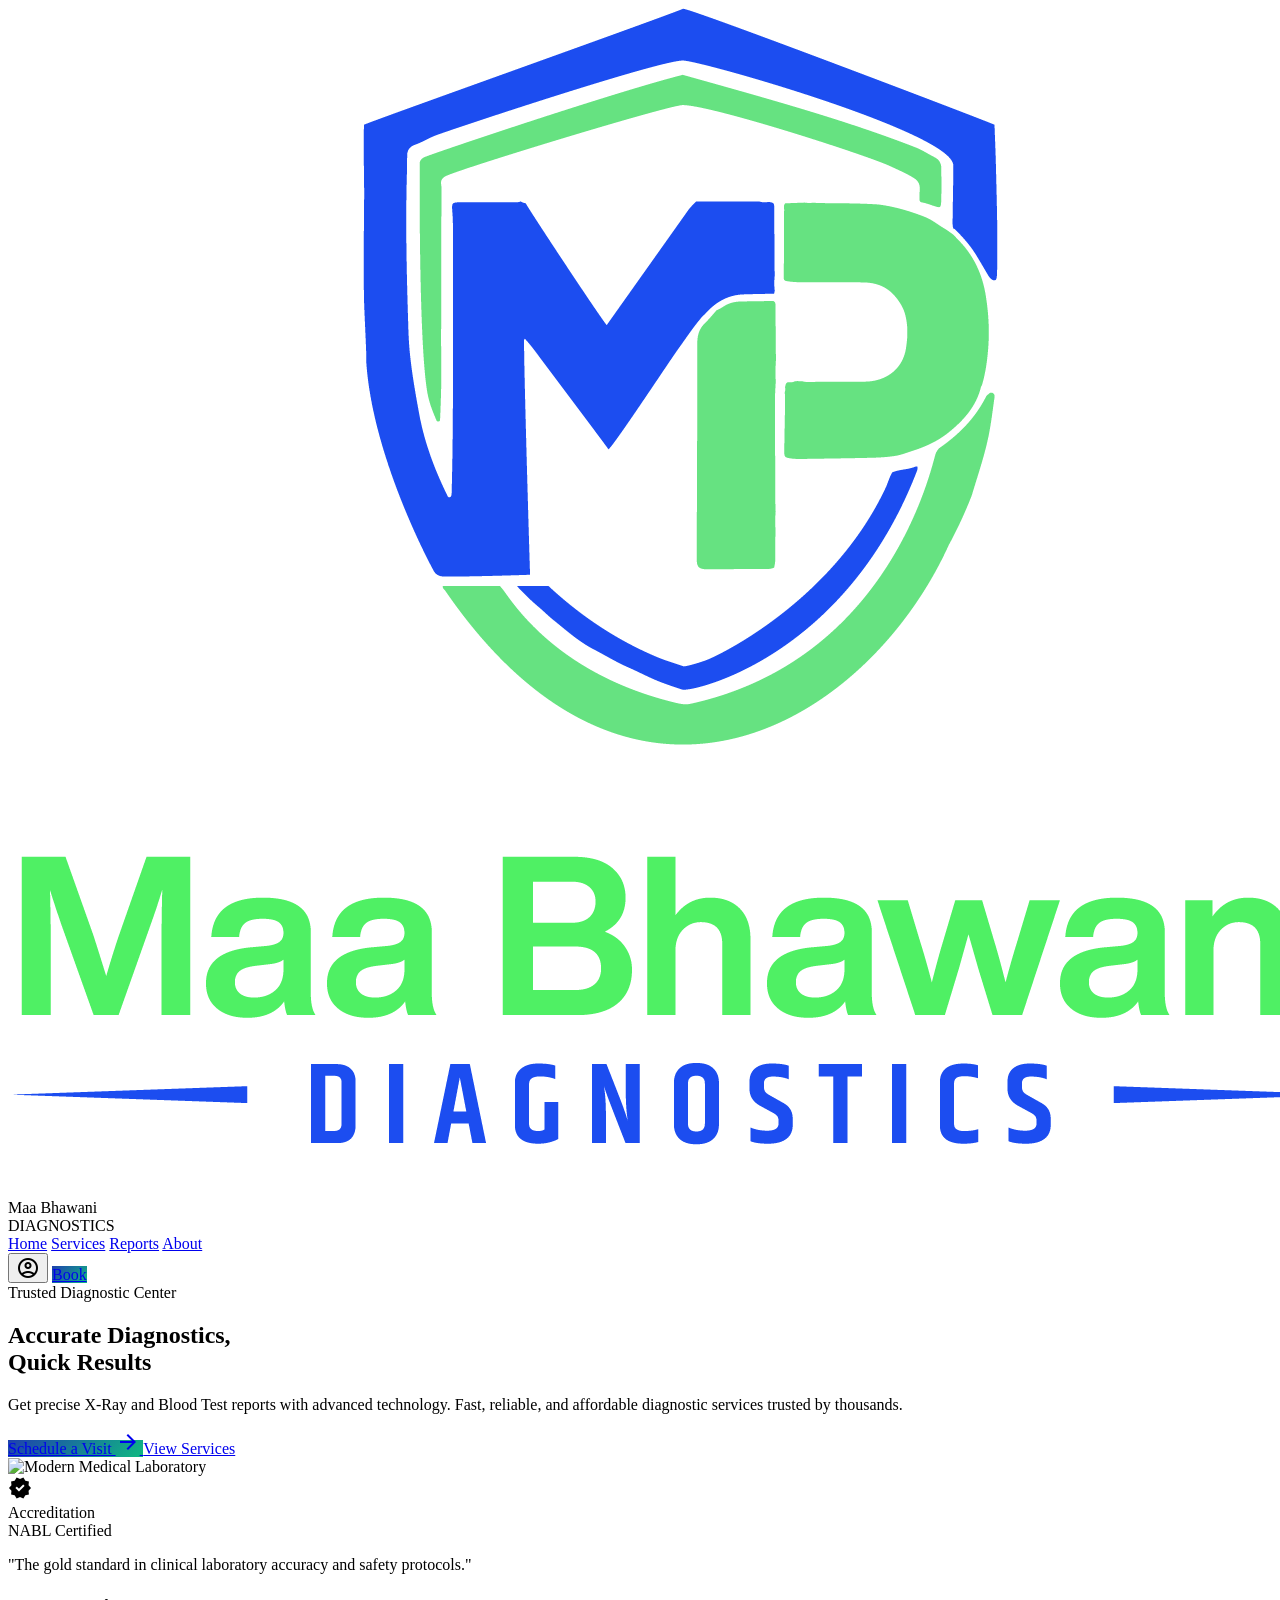
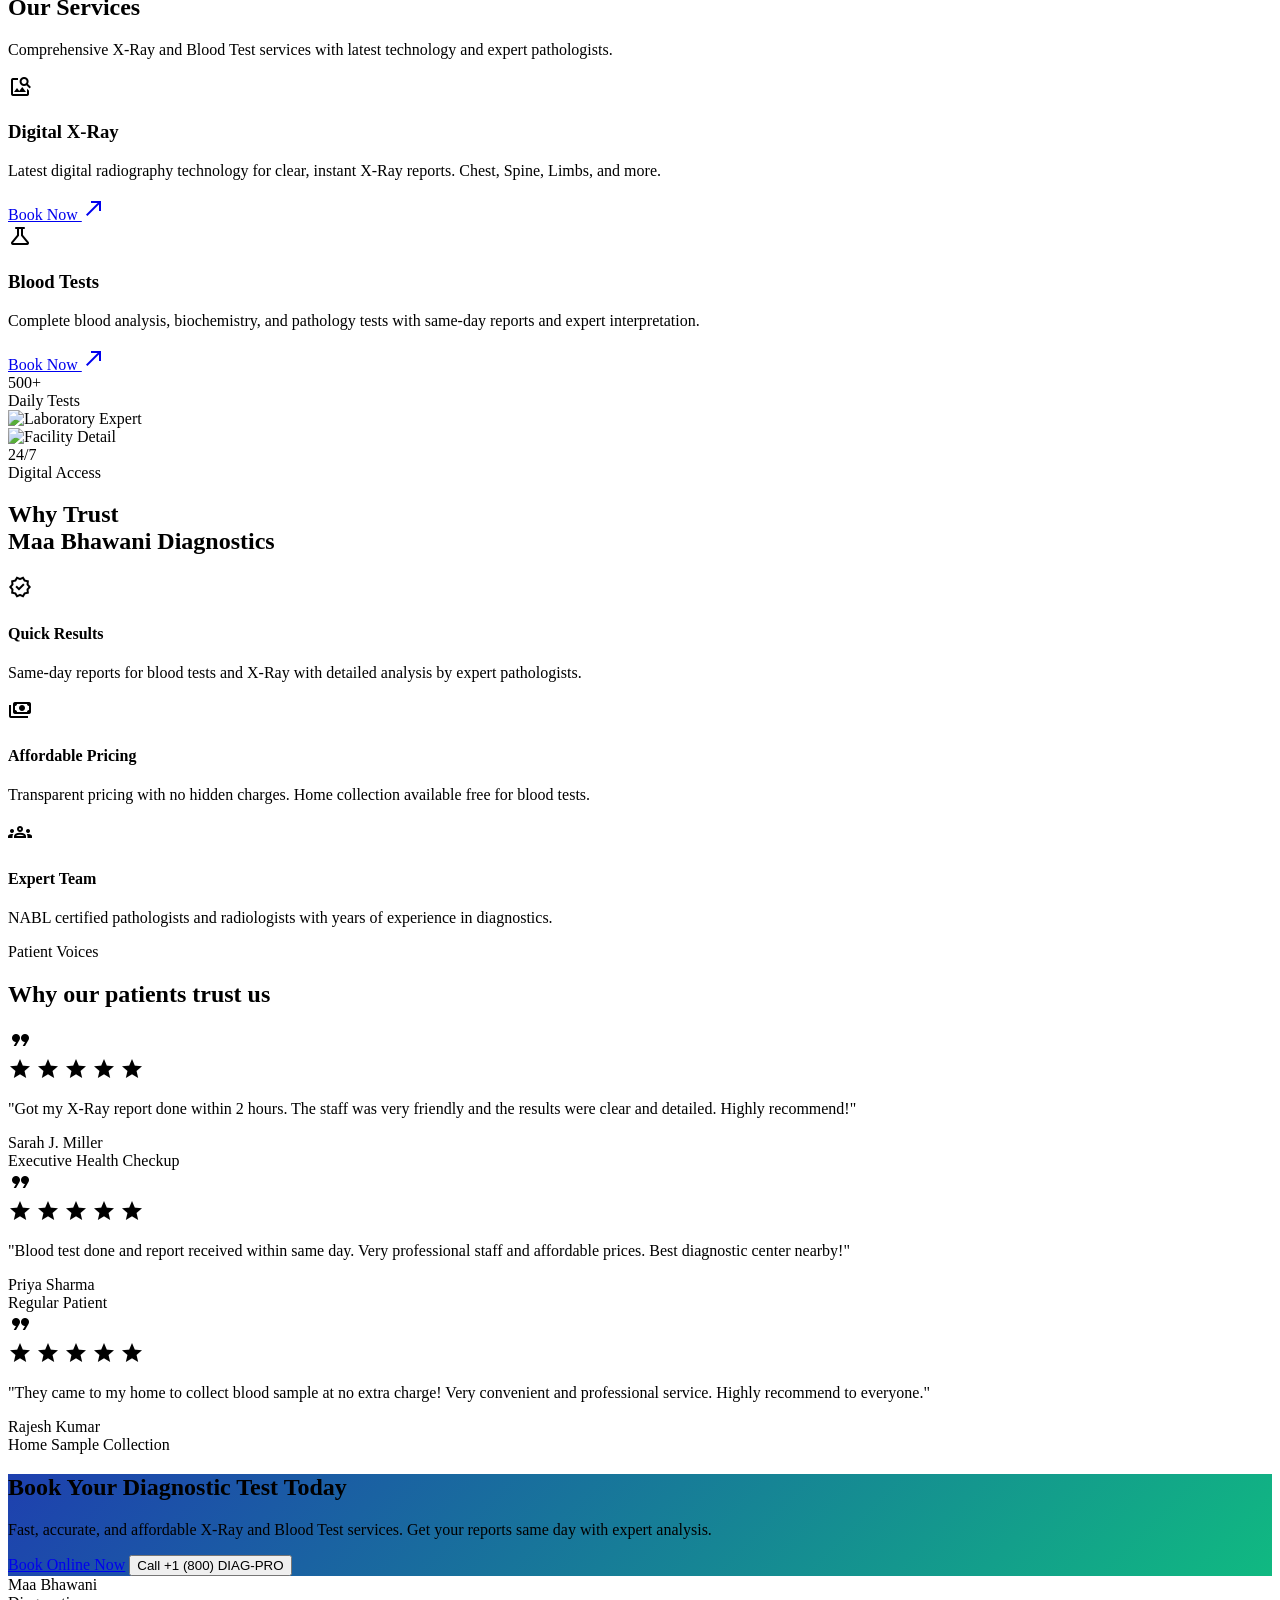
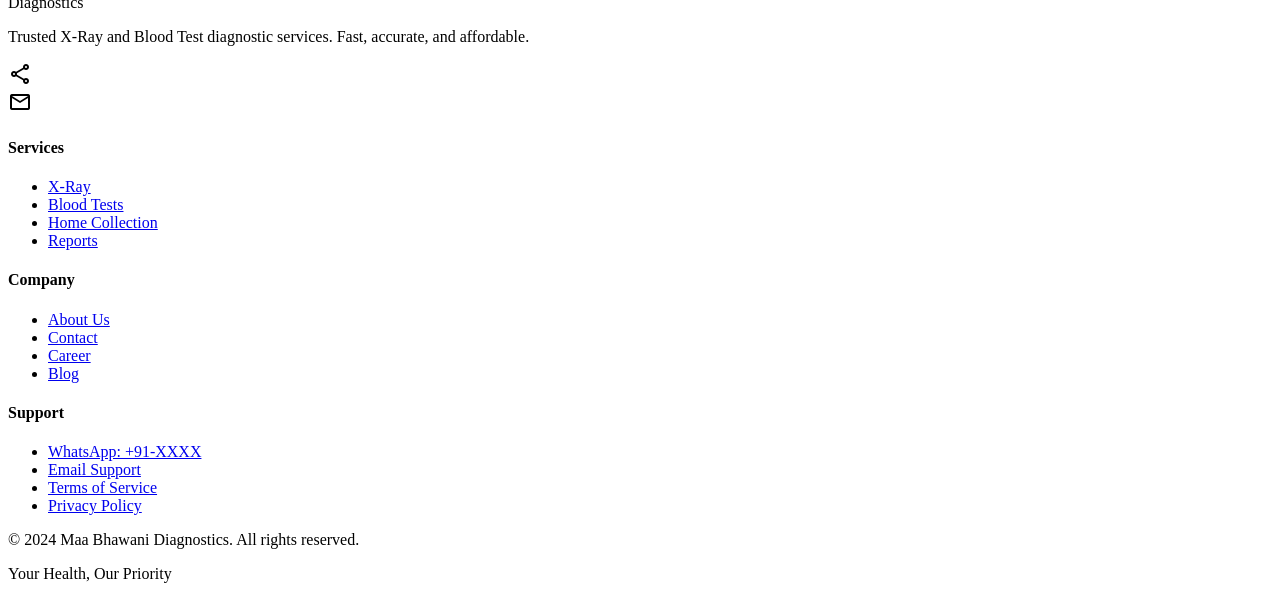
==== commit 9000bc53: "update" ====
--- a/index.html
+++ b/index.html
@@ -2,7 +2,7 @@
 <html class="light" lang="en"><head>
 <meta charset="utf-8"/>
 <meta content="width=device-width, initial-scale=1.0" name="viewport"/>
-<title>Clinical Precision | Advanced Diagnostics</title>
+<title>Maa Bhawani Diagnostics | X-Ray & Blood Tests</title>
 <!-- Material Symbols -->
 <link href="https://fonts.googleapis.com/css2?family=Material+Symbols+Outlined:wght,FILL@100..700,0..1&amp;display=swap" rel="stylesheet"/>
 <!-- Google Fonts -->
@@ -83,72 +83,78 @@
             -webkit-backdrop-filter: blur(20px);
         }
         .signature-gradient {
-            background: linear-gradient(135deg, #001736 0%, #002b5c 100%);
+            background: linear-gradient(135deg, #1e40af 0%, #10b981 100%);
         }
     </style>
 </head>
 <body class="bg-surface text-on-surface font-body selection:bg-secondary-container selection:text-on-secondary-container">
 <!-- Top Navigation Bar -->
 <header class="fixed top-0 w-full z-50 bg-[#f7f9fb]/80 backdrop-blur-xl shadow-sm">
-<div class="max-w-7xl mx-auto flex justify-between items-center px-8 py-4 w-full">
-<div class="text-2xl font-black text-[#001736] tracking-tighter font-headline">
-                Clinical Precision
-            </div>
-<nav class="hidden md:flex items-center space-x-8 font-headline font-bold tracking-tight">
-<a class="text-[#001736] border-b-2 border-[#001736] pb-1" href="index.html">Home</a>
-<a class="text-[#505f76] hover:text-[#001736] transition-colors" href="services.html">Services</a>
-<a class="text-[#505f76] hover:text-[#001736] transition-colors" href="reports.html">Reports</a>
-<a class="text-[#505f76] hover:text-[#001736] transition-colors" href="aboutus.html">About</a>
+<div class="max-w-7xl mx-auto flex justify-between items-center px-4 md:px-8 py-4 w-full">
+<div class="flex items-center space-x-2 md:space-x-3">
+<img src="images/1.png" alt="Maa Bhawani Diagnostics" class="h-8 md:h-10 w-auto"/>
+<div class="flex flex-col leading-tight">
+<div class="text-sm md:text-base font-black text-[#1e40af] tracking-tight font-headline">Maa Bhawani</div>
+<div class="text-xs font-bold text-[#10b981]">DIAGNOSTICS</div>
+</div>
+</div>
+<div class="flex items-center space-x-4 md:space-x-8">
+<nav class="flex items-center space-x-4 md:space-x-8 font-headline font-bold tracking-tight">
+<a class="text-[#1e40af] border-b-2 border-[#1e40af] pb-1 text-xs md:text-sm" href="index.html">Home</a>
+<a class="text-[#64748b] hover:text-[#1e40af] transition-colors text-xs md:text-sm" href="services.html">Services</a>
+<a class="text-[#64748b] hover:text-[#1e40af] transition-colors text-xs md:text-sm" href="reports.html">Reports</a>
+<a class="text-[#64748b] hover:text-[#1e40af] transition-colors text-xs md:text-sm" href="aboutus.html">About</a>
 </nav>
- <div class="flex items-center space-x-6">
-  <button class="material-symbols-outlined text-secondary p-2 hover:bg-[#f2f4f6] rounded-full transition-all" data-icon="account_circle">
+<div class="flex items-center space-x-3 md:space-x-4">
+  <button class="material-symbols-outlined text-secondary p-1.5 md:p-2 hover:bg-[#f2f4f6] rounded-full transition-all text-sm md:text-base" data-icon="account_circle">
     account_circle
   </button>
   
-  <a href="appointment.html" class="inline-block signature-gradient text-white px-6 py-2.5 rounded-full font-headline font-bold text-sm active:scale-95 duration-150 ease-in-out shadow-lg shadow-primary/10">
-    Book Appointment
+  <a href="appointment.html" class="inline-block signature-gradient text-white px-3 md:px-6 py-2 md:py-2.5 rounded-full font-headline font-bold text-xs md:text-sm active:scale-95 duration-150 ease-in-out shadow-lg shadow-primary/10">
+    Book
   </a>
+</div>
 </div>
 </header>
 <main class="pt-20">
 <!-- Hero Section -->
-<section class="relative min-h-[870px] flex items-center overflow-hidden px-8">
+<section class="relative min-h-screen md:min-h-[870px] flex items-center overflow-hidden px-4 md:px-8">
 <div class="max-w-7xl mx-auto w-full grid grid-cols-1 lg:grid-cols-12 gap-12 items-center">
 <div class="lg:col-span-7 z-10">
-<span class="inline-block px-4 py-1.5 rounded-full bg-secondary-container text-on-secondary-container text-xs font-bold uppercase tracking-widest mb-6">
-                        Excellence in Diagnostics
+<span class="inline-block px-4 py-1.5 rounded-full bg-blue-100 text-blue-700 text-xs font-bold uppercase tracking-widest mb-6">
+                        Trusted Diagnostic Center
                     </span>
-<h1 class="text-5xl md:text-7xl font-headline font-extrabold text-primary leading-[1.1] tracking-tighter mb-8">
-                        Advanced Diagnostics,<br/>
-<span class="text-secondary">Exceptional Care</span>
+<h1 class="text-4xl sm:text-5xl md:text-6xl lg:text-7xl font-headline font-extrabold text-[#1e40af] leading-[1.1] tracking-tighter mb-8">
+                        Accurate Diagnostics,<br/>
+<span class="text-[#10b981]">Quick Results</span>
 </h1>
-<p class="text-lg md:text-xl text-on-surface-variant max-w-xl mb-10 leading-relaxed">
-                        Precision-driven health insights delivered with a human touch. Our state-of-the-art facility combines architectural serenity with medical authority.
+<p class="text-base md:text-lg lg:text-xl text-gray-700 max-w-xl mb-10 leading-relaxed">
+                        Get precise X-Ray and Blood Test reports with advanced technology. Fast, reliable, and affordable diagnostic services trusted by thousands.
                     </p>
 <div class="flex flex-wrap gap-4">
-<button class="signature-gradient text-white px-8 py-4 rounded-full font-headline font-bold text-lg flex items-center group">
+<a href="appointment.html" class="inline-block signature-gradient text-white px-6 md:px-8 py-3 md:py-4 rounded-full font-headline font-bold text-base md:text-lg flex items-center group">
                             Schedule a Visit
                             <span class="material-symbols-outlined ml-2 group-hover:translate-x-1 transition-transform">arrow_forward</span>
-</button>
-<a href="services.html" class="inline-block bg-surface-container-high text-primary px-8 py-4 rounded-full font-headline font-bold text-lg hover:bg-surface-container-highest transition-colors">
+</a>
+<a href="services.html" class="inline-block bg-surface-container-high text-primary px-6 md:px-8 py-3 md:py-4 rounded-full font-headline font-bold text-base md:text-lg hover:bg-surface-container-highest transition-colors">
                             View Services
                         </a>
 </div>
 </div>
 <div class="lg:col-span-5 relative">
-<div class="relative rounded-[2rem] overflow-hidden shadow-2xl aspect-[4/5] transform lg:rotate-3">
+<div class=\"relative rounded-[2rem] overflow-hidden shadow-2xl aspect-[4/5] transform lg:rotate-3\">
 <img alt="Modern Medical Laboratory" class="w-full h-full object-cover" data-alt="Modern medical diagnostic laboratory with advanced equipment" src="https://lh3.googleusercontent.com/aida-public/[base64]"/>
 <div class="absolute inset-0 bg-gradient-to-t from-primary/40 to-transparent"></div>
 </div>
 <!-- Overlapping Info Card -->
 <div class="absolute -bottom-8 -left-8 md:-left-16 bg-white p-6 rounded-2xl shadow-xl max-w-xs border border-outline-variant/10">
 <div class="flex items-center space-x-4 mb-3">
-<div class="w-12 h-12 rounded-full bg-secondary-container flex items-center justify-center text-primary">
+<div class="w-12 h-12 rounded-full bg-green-100 flex items-center justify-center text-[#10b981]">
 <span class="material-symbols-outlined" style="font-variation-settings: 'FILL' 1;">verified</span>
 </div>
 <div>
-<div class="text-xs font-bold text-secondary uppercase tracking-tight">Accreditation</div>
-<div class="font-headline font-bold text-primary">ISO 15189 Certified</div>
+<div class="text-xs font-bold text-[#1e40af] uppercase tracking-tight">Accreditation</div>
+<div class="font-headline font-bold text-[#1e40af]">NABL Certified</div>
 </div>
 </div>
 <p class="text-sm text-on-surface-variant italic">"The gold standard in clinical laboratory accuracy and safety protocols."</p>
@@ -159,84 +165,51 @@
 <div class="absolute top-0 right-0 w-1/3 h-full bg-surface-container-low -z-10 translate-x-1/4 -skew-x-12"></div>
 </section>
 <!-- Services Bento Grid -->
-<section class="py-24 px-8 bg-surface">
+<section class="py-12 md:py-24 px-4 md:px-8 bg-surface">
 <div class="max-w-7xl mx-auto">
-<div class="mb-16">
-<h2 class="text-3xl md:text-4xl font-headline font-extrabold text-primary mb-4">Core Specialties</h2>
-<p class="text-on-surface-variant max-w-2xl">A comprehensive range of diagnostic services powered by AI-assisted imaging and molecular pathology.</p>
-</div>
-<div class="grid grid-cols-1 md:grid-cols-3 gap-6">
-<!-- Radiology -->
-<div class="md:col-span-2 group relative overflow-hidden rounded-3xl bg-primary text-white p-10 h-[400px]">
+<div class="mb-12 md:mb-16">
+<h2 class="text-3xl md:text-4xl font-headline font-extrabold text-[#1e40af] mb-4">Our Services</h2>
+<p class="text-gray-600 max-w-2xl">Comprehensive X-Ray and Blood Test services with latest technology and expert pathologists.</p>
+</div>
+<div class="grid grid-cols-1 md:grid-cols-2 gap-6">
+<!-- X-Ray Service -->
+<div class="group relative overflow-hidden rounded-3xl bg-[#1e40af] text-white p-10 h-[320px]">
 <div class="relative z-10 h-full flex flex-col justify-between">
 <div>
-<span class="material-symbols-outlined text-4xl mb-6" data-icon="radiology">radiology</span>
-<h3 class="text-3xl font-headline font-bold mb-4">Radiology &amp; Imaging</h3>
-<p class="text-surface-variant max-w-md">Ultra-high resolution MRI, CT, and Digital X-Ray providing detailed clarity for accurate diagnosis.</p>
-</div>
-<button class="w-fit flex items-center text-white font-bold border-b border-white/30 pb-1 hover:border-white transition-all">
-                                Learn More <span class="material-symbols-outlined ml-2 text-sm">north_east</span>
-</button>
-</div>
-<img alt="MRI Scan Interface" class="absolute inset-0 w-full h-full object-cover opacity-20 group-hover:scale-105 transition-transform duration-700" data-alt="Advanced MRI scan interface showing brain imaging" src="https://lh3.googleusercontent.com/aida-public/[base64]"/>
-</div>
-<!-- Pathology -->
-<div class="bg-surface-container-low rounded-3xl p-8 flex flex-col justify-between hover:bg-surface-container-high transition-colors group">
-<div>
-<div class="w-14 h-14 rounded-2xl bg-white shadow-sm flex items-center justify-center text-primary mb-6 group-hover:scale-110 transition-transform">
-<span class="material-symbols-outlined text-3xl" data-icon="biotech">biotech</span>
-</div>
-<h3 class="text-2xl font-headline font-bold text-primary mb-4">Clinical Pathology</h3>
-<p class="text-on-surface-variant">Automated biochemistry and hematology with rapid turnaround times.</p>
-</div>
-<div class="mt-8 space-y-3">
-<div class="flex items-center text-sm font-medium text-secondary">
-<span class="material-symbols-outlined text-xs mr-2">check_circle</span> 3000+ Test Menu
-                            </div>
-<div class="flex items-center text-sm font-medium text-secondary">
-<span class="material-symbols-outlined text-xs mr-2">check_circle</span> Molecular Diagnostics
-                            </div>
-</div>
-</div>
-<!-- Health Checkups -->
-<div class="bg-secondary-container rounded-3xl p-8 flex flex-col justify-between group">
-<div>
-<div class="w-14 h-14 rounded-2xl bg-primary flex items-center justify-center text-white mb-6">
-<span class="material-symbols-outlined text-3xl" data-icon="health_and_safety">health_and_safety</span>
-</div>
-<h3 class="text-2xl font-headline font-bold text-primary mb-4">Wellness Packages</h3>
-<p class="text-on-secondary-container">Preventative health screenings tailored to age, lifestyle, and medical history.</p>
-</div>
-<a class="mt-8 text-primary font-bold inline-flex items-center" href="#">
-                            Explore Packages <span class="material-symbols-outlined ml-2">arrow_right_alt</span>
+<span class="material-symbols-outlined text-4xl mb-6">image_search</span>
+<h3 class="text-3xl font-headline font-bold mb-4">Digital X-Ray</h3>
+<p class="text-blue-100 max-w-md">Latest digital radiography technology for clear, instant X-Ray reports. Chest, Spine, Limbs, and more.</p>
+</div>
+<a href="appointment.html" class="w-fit flex items-center text-white font-bold border-b border-white/30 pb-1 hover:border-white transition-all">
+                                Book Now <span class="material-symbols-outlined ml-2 text-sm">north_east</span>
 </a>
 </div>
-<!-- Cardiology -->
-<div class="md:col-span-2 bg-surface-container-lowest border border-outline-variant/20 rounded-3xl p-10 flex flex-col md:flex-row items-center gap-10">
-<div class="flex-1">
-<h3 class="text-2xl font-headline font-bold text-primary mb-4">Advanced Cardiology</h3>
-<p class="text-on-surface-variant mb-6">Comprehensive cardiac assessment including Echo, TMT, and Holter monitoring with expert cardiology consultation.</p>
-<div class="flex gap-4">
-<span class="px-4 py-2 rounded-full bg-surface-container text-secondary text-xs font-bold uppercase tracking-tighter">Heart Health</span>
-<span class="px-4 py-2 rounded-full bg-surface-container text-secondary text-xs font-bold uppercase tracking-tighter">ECG Specialists</span>
-</div>
-</div>
-<div class="w-full md:w-64 h-48 rounded-2xl overflow-hidden bg-surface-container">
-<img alt="Cardiology Tech" class="w-full h-full object-cover" data-alt="Modern cardiology diagnostic equipment and heart monitor" src="https://lh3.googleusercontent.com/aida-public/[base64]"/>
+</div>
+<!-- Blood Tests Service -->
+<div class="group relative overflow-hidden rounded-3xl bg-[#10b981] text-white p-10 h-[320px]">
+<div class="relative z-10 h-full flex flex-col justify-between">
+<div>
+<span class="material-symbols-outlined text-4xl mb-6">science</span>
+<h3 class="text-3xl font-headline font-bold mb-4">Blood Tests</h3>
+<p class="text-green-100 max-w-md">Complete blood analysis, biochemistry, and pathology tests with same-day reports and expert interpretation.</p>
+</div>
+<a href="appointment.html" class="w-fit flex items-center text-white font-bold border-b border-white/30 pb-1 hover:border-white transition-all">
+                                Book Now <span class="material-symbols-outlined ml-2 text-sm">north_east</span>
+</a>
 </div>
 </div>
 </div>
 </div>
 </section>
 <!-- Why Choose Us -->
-<section class="py-24 px-8 bg-surface-container-low">
-<div class="max-w-7xl mx-auto grid grid-cols-1 lg:grid-cols-2 gap-20 items-center">
+<section class="py-12 md:py-24 px-4 md:px-8 bg-surface-container-low">
+<div class="max-w-7xl mx-auto grid grid-cols-1 lg:grid-cols-2 gap-12 md:gap-20 items-center">
 <div class="relative">
 <div class="grid grid-cols-2 gap-4">
 <div class="space-y-4">
 <div class="aspect-square bg-white rounded-3xl p-8 shadow-sm flex flex-col justify-center text-center">
-<div class="text-4xl font-headline font-black text-primary mb-2">99.9%</div>
-<div class="text-sm font-bold text-secondary uppercase tracking-widest">Precision Rate</div>
+<div class="text-4xl font-headline font-black text-[#1e40af] mb-2">500+</div>
+<div class="text-sm font-bold text-[#10b981] uppercase tracking-widest">Daily Tests</div>
 </div>
 <div class="aspect-[3/4] rounded-3xl overflow-hidden shadow-lg">
 <img alt="Laboratory Expert" class="w-full h-full object-cover" data-alt="Professional scientist working with microscope in a white lab" src="https://lh3.googleusercontent.com/aida-public/[base64]"/>
@@ -254,57 +227,56 @@
 </div>
 </div>
 <div>
-<h2 class="text-4xl font-headline font-extrabold text-primary mb-8 leading-tight">Defined by Trust,<br/>Driven by Technology</h2>
+<h2 class="text-4xl font-headline font-extrabold text-[#1e40af] mb-8 leading-tight">Why Trust<br/>Maa Bhawani Diagnostics</h2>
 <div class="space-y-8">
 <div class="flex gap-6">
-<div class="flex-shrink-0 w-12 h-12 rounded-full bg-white flex items-center justify-center text-primary shadow-sm">
-<span class="material-symbols-outlined">rocket_launch</span>
-</div>
-<div>
-<h4 class="text-xl font-headline font-bold text-primary mb-2">AI-Enhanced Diagnostics</h4>
-<p class="text-on-surface-variant">Our reports are validated by advanced algorithms to ensure even the smallest anomalies are detected early.</p>
+<div class="flex-shrink-0 w-12 h-12 rounded-full bg-blue-50 flex items-center justify-center text-[#1e40af] shadow-sm">
+<span class="material-symbols-outlined">verified</span>
+</div>
+<div>
+<h4 class="text-xl font-headline font-bold text-[#1e40af] mb-2">Quick Results</h4>
+<p class="text-gray-600">Same-day reports for blood tests and X-Ray with detailed analysis by expert pathologists.</p>
 </div>
 </div>
 <div class="flex gap-6">
-<div class="flex-shrink-0 w-12 h-12 rounded-full bg-white flex items-center justify-center text-primary shadow-sm">
-<span class="material-symbols-outlined">shield</span>
-</div>
-<div>
-<h4 class="text-xl font-headline font-bold text-primary mb-2">Uncompromising Privacy</h4>
-<p class="text-on-surface-variant">Your health data is protected by hospital-grade encryption and strict confidentiality protocols.</p>
+<div class="flex-shrink-0 w-12 h-12 rounded-full bg-green-50 flex items-center justify-center text-[#10b981] shadow-sm">
+<span class="material-symbols-outlined">payments</span>
+</div>
+<div>
+<h4 class="text-xl font-headline font-bold text-[#1e40af] mb-2">Affordable Pricing</h4>
+<p class="text-gray-600">Transparent pricing with no hidden charges. Home collection available free for blood tests.</p>
 </div>
 </div>
 <div class="flex gap-6">
-<div class="flex-shrink-0 w-12 h-12 rounded-full bg-white flex items-center justify-center text-primary shadow-sm">
+<div class="flex-shrink-0 w-12 h-12 rounded-full bg-blue-50 flex items-center justify-center text-[#1e40af] shadow-sm">
 <span class="material-symbols-outlined">groups</span>
 </div>
 <div>
-<h4 class="text-xl font-headline font-bold text-primary mb-2">Expert Consultation</h4>
-<p class="text-on-surface-variant">Every major report includes a session with a specialist to guide you through the findings.</p>
-</div>
+<h4 class="text-xl font-headline font-bold text-[#1e40af] mb-2">Expert Team</h4>
+<p class="text-gray-600">NABL certified pathologists and radiologists with years of experience in diagnostics.</p>
 </div>
 </div>
 </div>
 </div>
 </section>
 <!-- Testimonial Section -->
-<section class="py-24 px-8 bg-surface">
-<div class="max-w-7xl mx-auto text-center mb-16">
-<span class="text-secondary font-bold uppercase tracking-[0.2em] text-sm">Patient Voices</span>
-<h2 class="text-4xl font-headline font-extrabold text-primary mt-4">Why our patients trust us</h2>
+<section class="py-12 md:py-24 px-4 md:px-8 bg-surface">
+<div class="max-w-7xl mx-auto text-center mb-12 md:mb-16">
+<span class="text-[#10b981] font-bold uppercase tracking-[0.2em] text-sm">Patient Voices</span>
+<h2 class="text-4xl font-headline font-extrabold text-[#1e40af] mt-4">Why our patients trust us</h2>
 </div>
 <div class="max-w-7xl mx-auto grid grid-cols-1 md:grid-cols-2 lg:grid-cols-3 gap-8">
 <!-- Testimonial 1 -->
-<div class="bg-surface-container-low p-10 rounded-[2rem] relative">
-<span class="material-symbols-outlined text-primary/10 text-6xl absolute top-6 right-6" style="font-variation-settings: 'FILL' 1;">format_quote</span>
-<div class="flex items-center gap-1 text-primary mb-6">
-<span class="material-symbols-outlined" style="font-variation-settings: 'FILL' 1;">star</span>
-<span class="material-symbols-outlined" style="font-variation-settings: 'FILL' 1;">star</span>
-<span class="material-symbols-outlined" style="font-variation-settings: 'FILL' 1;">star</span>
-<span class="material-symbols-outlined" style="font-variation-settings: 'FILL' 1;">star</span>
-<span class="material-symbols-outlined" style="font-variation-settings: 'FILL' 1;">star</span>
-</div>
-<p class="text-on-surface-variant mb-8 text-lg italic leading-relaxed">"The environment doesn't feel like a clinic at all. It's calm, modern, and the staff is incredibly professional. My reports were ready the same day."</p>
+<div class="bg-blue-50 p-10 rounded-[2rem] relative">
+<span class="material-symbols-outlined text-[#1e40af]/10 text-6xl absolute top-6 right-6" style="font-variation-settings: 'FILL' 1;">format_quote</span>
+<div class="flex items-center gap-1 text-[#10b981] mb-6">
+<span class="material-symbols-outlined" style="font-variation-settings: 'FILL' 1;">star</span>
+<span class="material-symbols-outlined" style="font-variation-settings: 'FILL' 1;">star</span>
+<span class="material-symbols-outlined" style="font-variation-settings: 'FILL' 1;">star</span>
+<span class="material-symbols-outlined" style="font-variation-settings: 'FILL' 1;">star</span>
+<span class="material-symbols-outlined" style="font-variation-settings: 'FILL' 1;">star</span>
+</div>
+<p class="text-gray-700 mb-8 text-lg italic leading-relaxed">"Got my X-Ray report done within 2 hours. The staff was very friendly and the results were clear and detailed. Highly recommend!"</p>
 <div class="flex items-center gap-4">
 <div class="w-12 h-12 rounded-full bg-secondary-container"></div>
 <div>
@@ -314,54 +286,54 @@
 </div>
 </div>
 <!-- Testimonial 2 -->
-<div class="bg-primary text-white p-10 rounded-[2rem] relative shadow-xl transform lg:-translate-y-4">
+<div class="bg-[#1e40af] text-white p-10 rounded-[2rem] relative shadow-xl transform lg:-translate-y-4">
 <span class="material-symbols-outlined text-white/10 text-6xl absolute top-6 right-6" style="font-variation-settings: 'FILL' 1;">format_quote</span>
-<div class="flex items-center gap-1 text-secondary-container mb-6">
-<span class="material-symbols-outlined" style="font-variation-settings: 'FILL' 1;">star</span>
-<span class="material-symbols-outlined" style="font-variation-settings: 'FILL' 1;">star</span>
-<span class="material-symbols-outlined" style="font-variation-settings: 'FILL' 1;">star</span>
-<span class="material-symbols-outlined" style="font-variation-settings: 'FILL' 1;">star</span>
-<span class="material-symbols-outlined" style="font-variation-settings: 'FILL' 1;">star</span>
-</div>
-<p class="text-surface-variant mb-8 text-lg italic leading-relaxed">"Their radiology unit is world-class. The technician walked me through the process, easing my anxiety. Highly recommended for MRI services."</p>
+<div class="flex items-center gap-1 text-[#10b981] mb-6">
+<span class="material-symbols-outlined" style="font-variation-settings: 'FILL' 1;">star</span>
+<span class="material-symbols-outlined" style="font-variation-settings: 'FILL' 1;">star</span>
+<span class="material-symbols-outlined" style="font-variation-settings: 'FILL' 1;">star</span>
+<span class="material-symbols-outlined" style="font-variation-settings: 'FILL' 1;">star</span>
+<span class="material-symbols-outlined" style="font-variation-settings: 'FILL' 1;">star</span>
+</div>
+<p class="text-blue-50 mb-8 text-lg italic leading-relaxed">"Blood test done and report received within same day. Very professional staff and affordable prices. Best diagnostic center nearby!"</p>
 <div class="flex items-center gap-4">
-<div class="w-12 h-12 rounded-full bg-primary-container"></div>
-<div>
-<div class="font-headline font-bold">David Richardson</div>
-<div class="text-xs text-surface-variant font-medium">Radiology Patient</div>
+<div class="w-12 h-12 rounded-full bg-green-300"></div>
+<div>
+<div class="font-headline font-bold">Priya Sharma</div>
+<div class="text-xs text-blue-100 font-medium">Regular Patient</div>
 </div>
 </div>
 </div>
 <!-- Testimonial 3 -->
-<div class="bg-surface-container-low p-10 rounded-[2rem] relative">
-<span class="material-symbols-outlined text-primary/10 text-6xl absolute top-6 right-6" style="font-variation-settings: 'FILL' 1;">format_quote</span>
-<div class="flex items-center gap-1 text-primary mb-6">
-<span class="material-symbols-outlined" style="font-variation-settings: 'FILL' 1;">star</span>
-<span class="material-symbols-outlined" style="font-variation-settings: 'FILL' 1;">star</span>
-<span class="material-symbols-outlined" style="font-variation-settings: 'FILL' 1;">star</span>
-<span class="material-symbols-outlined" style="font-variation-settings: 'FILL' 1;">star</span>
-<span class="material-symbols-outlined" style="font-variation-settings: 'FILL' 1;">star</span>
-</div>
-<p class="text-on-surface-variant mb-8 text-lg italic leading-relaxed">"Seamless digital experience. I could book my home blood collection via WhatsApp and got the results on the app. True precision."</p>
+<div class="bg-green-50 p-10 rounded-[2rem] relative">
+<span class="material-symbols-outlined text-[#10b981]/10 text-6xl absolute top-6 right-6" style="font-variation-settings: 'FILL' 1;">format_quote</span>
+<div class="flex items-center gap-1 text-[#10b981] mb-6">
+<span class="material-symbols-outlined" style="font-variation-settings: 'FILL' 1;">star</span>
+<span class="material-symbols-outlined" style="font-variation-settings: 'FILL' 1;">star</span>
+<span class="material-symbols-outlined" style="font-variation-settings: 'FILL' 1;">star</span>
+<span class="material-symbols-outlined" style="font-variation-settings: 'FILL' 1;">star</span>
+<span class="material-symbols-outlined" style="font-variation-settings: 'FILL' 1;">star</span>
+</div>
+<p class="text-gray-700 mb-8 text-lg italic leading-relaxed">"They came to my home to collect blood sample at no extra charge! Very convenient and professional service. Highly recommend to everyone."</p>
 <div class="flex items-center gap-4">
-<div class="w-12 h-12 rounded-full bg-secondary-container"></div>
-<div>
-<div class="font-headline font-bold text-primary">Dr. Michael Chen</div>
-<div class="text-xs text-secondary font-medium">Home Sample Collection</div>
+<div class="w-12 h-12 rounded-full bg-green-300"></div>
+<div>
+<div class="font-headline font-bold text-[#1e40af]">Rajesh Kumar</div>
+<div class="text-xs text-[#10b981] font-medium">Home Sample Collection</div>
 </div>
 </div>
 </div>
 </div>
 </section>
 <!-- CTA Section -->
-<section class="py-24 px-8">
-<div class="max-w-7xl mx-auto signature-gradient rounded-[3rem] p-12 md:p-20 text-center overflow-hidden relative">
+<section class="py-12 md:py-24 px-4 md:px-8">
+<div class="max-w-7xl mx-auto signature-gradient rounded-[2rem] md:rounded-[3rem] p-8 md:p-12 lg:p-20 text-center overflow-hidden relative">
 <div class="relative z-10">
-<h2 class="text-4xl md:text-5xl font-headline font-extrabold text-white mb-6">Ready to prioritize your health?</h2>
-<p class="text-surface-variant text-lg max-w-2xl mx-auto mb-10">Book an appointment online today and experience the standard of care you deserve. Fast, accurate, and completely transparent.</p>
-<div class="flex flex-col sm:flex-row gap-4 justify-center">
-<button class="bg-white text-primary px-10 py-4 rounded-full font-headline font-bold text-lg hover:shadow-xl hover:scale-105 transition-all">Book Online Now</button>
-<button class="bg-white/10 text-white border border-white/20 backdrop-blur-md px-10 py-4 rounded-full font-headline font-bold text-lg hover:bg-white/20 transition-all">Call +1 (800) DIAG-PRO</button>
+<h2 class="text-3xl md:text-4xl lg:text-5xl font-headline font-extrabold text-white mb-4 md:mb-6">Book Your Diagnostic Test Today</h2>
+<p class="text-blue-100 text-base md:text-lg max-w-2xl mx-auto mb-8 md:mb-10">Fast, accurate, and affordable X-Ray and Blood Test services. Get your reports same day with expert analysis.</p>
+<div class="flex flex-col sm:flex-row gap-3 md:gap-4 justify-center">
+<a href="appointment.html" class="inline-block bg-white text-primary px-8 md:px-10 py-3 md:py-4 rounded-full font-headline font-bold text-base md:text-lg hover:shadow-xl hover:scale-105 transition-all">Book Online Now</a>
+<button class="bg-white/10 text-white border border-white/20 backdrop-blur-md px-8 md:px-10 py-3 md:py-4 rounded-full font-headline font-bold text-base md:text-lg hover:bg-white/20 transition-all">Call +1 (800) DIAG-PRO</button>
 </div>
 </div>
 <!-- Abstract Glows -->
@@ -371,16 +343,16 @@
 </section>
 </main>
 <!-- Footer -->
-<footer class="bg-[#001736] text-[#f7f9fb] w-full pt-16 pb-8 border-t border-[#505f76]/20">
-<div class="max-w-7xl mx-auto px-8 grid grid-cols-1 md:grid-cols-4 gap-12 font-['Inter'] text-sm leading-relaxed">
+<footer class="bg-[#1e40af] text-[#f7f9fb] w-full pt-8 md:pt-16 pb-4 md:pb-8 border-t border-[#10b981]/20">
+<div class="max-w-7xl mx-auto px-4 md:px-8 grid grid-cols-1 md:grid-cols-4 gap-8 md:gap-12 font-['Inter'] text-sm leading-relaxed">
 <div class="md:col-span-1">
-<span class="text-xl font-bold text-white mb-4 block font-headline">Clinical Precision</span>
-<p class="text-[#505f76] mb-6">Excellence in diagnostic services. Accredited, precise, and patient-centric care.</p>
+<span class="text-xl font-bold text-white mb-4 block font-headline">Maa Bhawani<br/>Diagnostics</span>
+<p class="text-blue-200 mb-6">Trusted X-Ray and Blood Test diagnostic services. Fast, accurate, and affordable.</p>
 <div class="flex gap-4">
-<div class="w-8 h-8 rounded-full bg-white/5 flex items-center justify-center hover:bg-white/20 transition-colors">
+<div class="w-8 h-8 rounded-full bg-white/10 flex items-center justify-center hover:bg-white/20 transition-colors">
 <span class="material-symbols-outlined text-sm">share</span>
 </div>
-<div class="w-8 h-8 rounded-full bg-white/5 flex items-center justify-center hover:bg-white/20 transition-colors">
+<div class="w-8 h-8 rounded-full bg-white/10 flex items-center justify-center hover:bg-white/20 transition-colors">
 <span class="material-symbols-outlined text-sm">mail</span>
 </div>
 </div>
@@ -388,34 +360,34 @@
 <div>
 <h4 class="text-white font-bold mb-6 font-headline uppercase tracking-widest text-xs">Services</h4>
 <ul class="space-y-4">
-<li><a class="text-[#505f76] hover:text-[#f7f9fb] transition-colors hover:underline decoration-2 underline-offset-4" href="#">Radiology</a></li>
-<li><a class="text-[#505f76] hover:text-[#f7f9fb] transition-colors hover:underline decoration-2 underline-offset-4" href="#">Pathology</a></li>
-<li><a class="text-[#505f76] hover:text-[#f7f9fb] transition-colors hover:underline decoration-2 underline-offset-4" href="#">Cardiology</a></li>
-<li><a class="text-[#505f76] hover:text-[#f7f9fb] transition-colors hover:underline decoration-2 underline-offset-4" href="#">Genomics</a></li>
+<li><a class="text-blue-200 hover:text-[#f7f9fb] transition-colors hover:underline decoration-2 underline-offset-4" href="services.html">X-Ray</a></li>
+<li><a class="text-blue-200 hover:text-[#f7f9fb] transition-colors hover:underline decoration-2 underline-offset-4" href="services.html">Blood Tests</a></li>
+<li><a class="text-blue-200 hover:text-[#f7f9fb] transition-colors hover:underline decoration-2 underline-offset-4" href="services.html">Home Collection</a></li>
+<li><a class="text-blue-200 hover:text-[#f7f9fb] transition-colors hover:underline decoration-2 underline-offset-4" href="services.html">Reports</a></li>
 </ul>
 </div>
 <div>
-<h4 class="text-white font-bold mb-6 font-headline uppercase tracking-widest text-xs">Patients</h4>
+<h4 class="text-white font-bold mb-6 font-headline uppercase tracking-widest text-xs">Company</h4>
 <ul class="space-y-4">
-<li><a class="text-[#505f76] hover:text-[#f7f9fb] transition-colors hover:underline decoration-2 underline-offset-4" href="#">Download Reports</a></li>
-<li><a class="text-[#505f76] hover:text-[#f7f9fb] transition-colors hover:underline decoration-2 underline-offset-4" href="#">Prepare for Test</a></li>
-<li><a class="text-[#505f76] hover:text-[#f7f9fb] transition-colors hover:underline decoration-2 underline-offset-4" href="#">Find a Location</a></li>
-<li><a class="text-[#505f76] hover:text-[#f7f9fb] transition-colors hover:underline decoration-2 underline-offset-4" href="#">Health Packages</a></li>
+<li><a class="text-blue-200 hover:text-[#f7f9fb] transition-colors hover:underline decoration-2 underline-offset-4" href="aboutus.html">About Us</a></li>
+<li><a class="text-blue-200 hover:text-[#f7f9fb] transition-colors hover:underline decoration-2 underline-offset-4" href="#">Contact</a></li>
+<li><a class="text-blue-200 hover:text-[#f7f9fb] transition-colors hover:underline decoration-2 underline-offset-4" href="#">Career</a></li>
+<li><a class="text-blue-200 hover:text-[#f7f9fb] transition-colors hover:underline decoration-2 underline-offset-4" href="#">Blog</a></li>
 </ul>
 </div>
 <div>
 <h4 class="text-white font-bold mb-6 font-headline uppercase tracking-widest text-xs">Support</h4>
 <ul class="space-y-4">
-<li><a class="text-[#505f76] hover:text-[#f7f9fb] transition-colors hover:underline decoration-2 underline-offset-4" href="#">WhatsApp Support</a></li>
-<li><a class="text-[#505f76] hover:text-[#f7f9fb] transition-colors hover:underline decoration-2 underline-offset-4" href="#">Contact Us</a></li>
-<li><a class="text-[#505f76] hover:text-[#f7f9fb] transition-colors hover:underline decoration-2 underline-offset-4" href="#">Terms of Service</a></li>
-<li><a class="text-[#505f76] hover:text-[#f7f9fb] transition-colors hover:underline decoration-2 underline-offset-4" href="#">Privacy Policy</a></li>
+<li><a class="text-blue-200 hover:text-[#f7f9fb] transition-colors hover:underline decoration-2 underline-offset-4" href="#">WhatsApp: +91-XXXX</a></li>
+<li><a class="text-blue-200 hover:text-[#f7f9fb] transition-colors hover:underline decoration-2 underline-offset-4" href="#">Email Support</a></li>
+<li><a class="text-blue-200 hover:text-[#f7f9fb] transition-colors hover:underline decoration-2 underline-offset-4" href="#">Terms of Service</a></li>
+<li><a class="text-blue-200 hover:text-[#f7f9fb] transition-colors hover:underline decoration-2 underline-offset-4" href="#">Privacy Policy</a></li>
 </ul>
 </div>
 </div>
-<div class="max-w-7xl mx-auto px-8 mt-16 pt-8 border-t border-[#505f76]/20 flex flex-col md:flex-row justify-between items-center text-[#505f76] text-xs">
-<p>© 2024 Clinical Precision Framework. All rights reserved.</p>
-<p class="mt-4 md:mt-0">Designed for Clinical Excellence</p>
+<div class="max-w-7xl mx-auto px-4 md:px-8 mt-12 md:mt-16 pt-6 md:pt-8 border-t border-[#10b981]/20 flex flex-col md:flex-row justify-between items-center text-blue-200 text-xs gap-4">
+<p>© 2024 Maa Bhawani Diagnostics. All rights reserved.</p>
+<p class="mt-4 md:mt-0">Your Health, Our Priority</p>
 </div>
 </footer>
 </body></html>
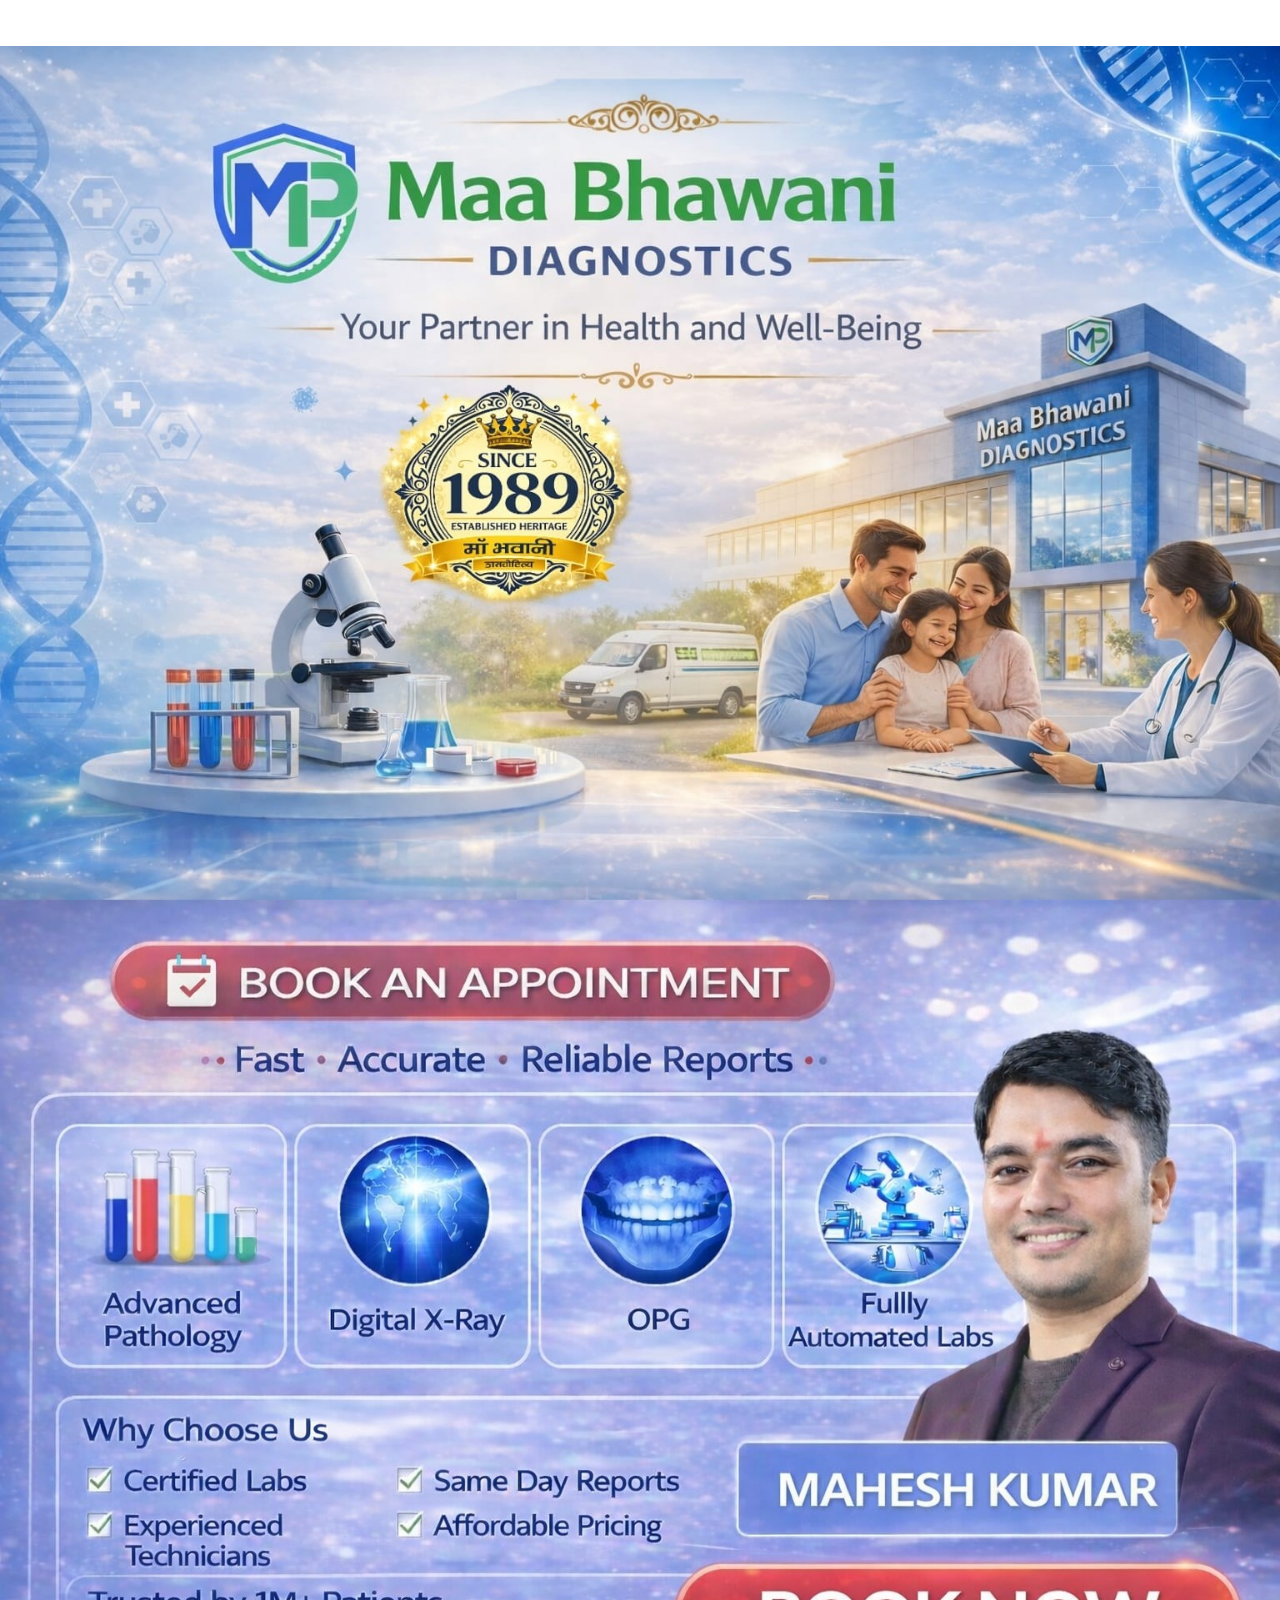
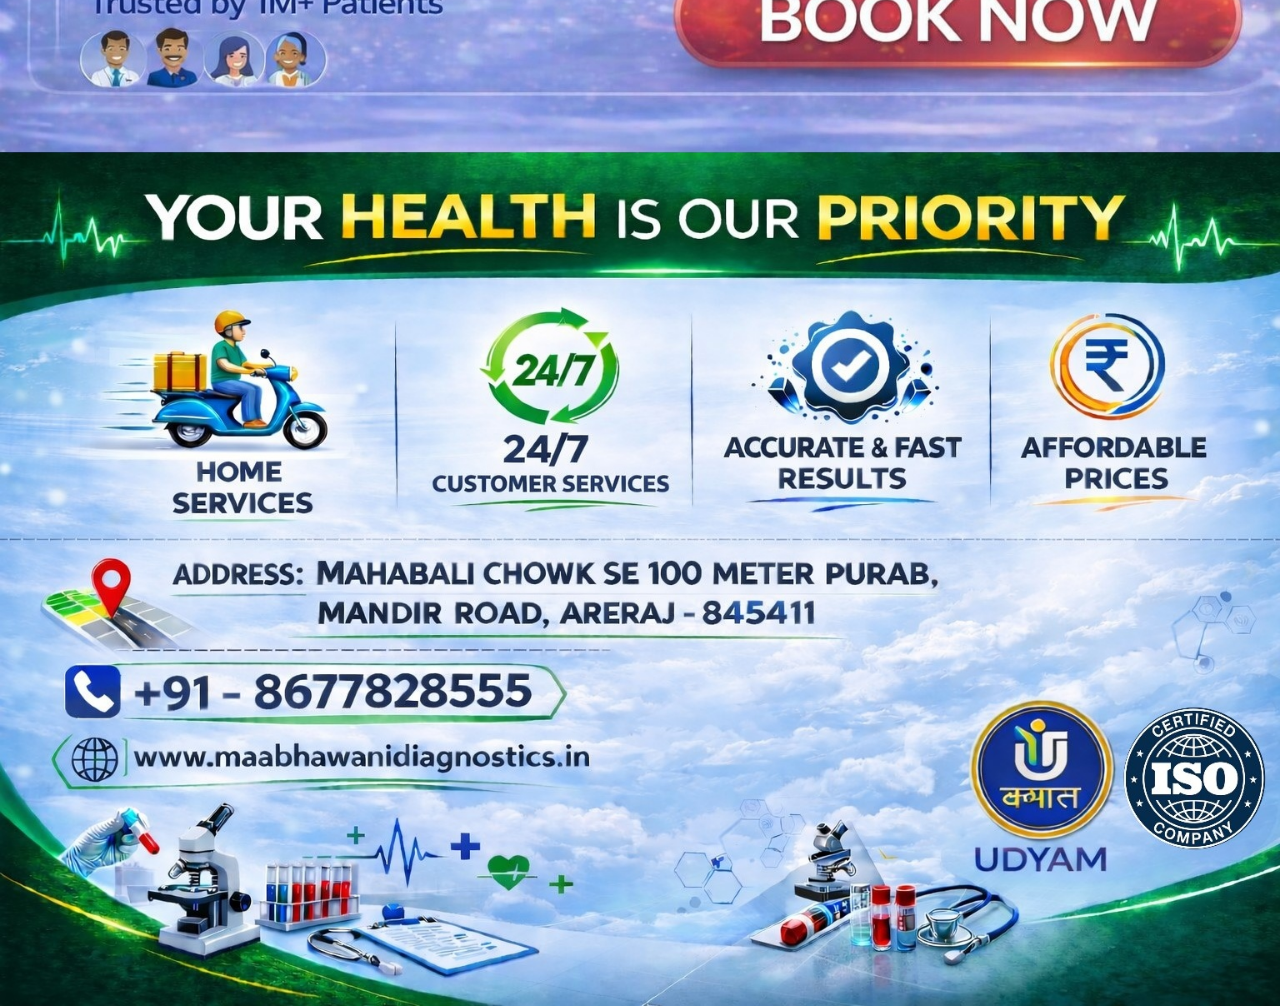
==== commit 3c39d788: "update" ====
--- a/index.html
+++ b/index.html
@@ -1,393 +1,160 @@
 <!DOCTYPE html>
-<html class="light" lang="en"><head>
-<meta charset="utf-8"/>
-<meta content="width=device-width, initial-scale=1.0" name="viewport"/>
-<title>Maa Bhawani Diagnostics | X-Ray & Blood Tests</title>
-<!-- Material Symbols -->
-<link href="https://fonts.googleapis.com/css2?family=Material+Symbols+Outlined:wght,FILL@100..700,0..1&amp;display=swap" rel="stylesheet"/>
-<!-- Google Fonts -->
-<link href="https://fonts.googleapis.com/css2?family=Manrope:wght@400;700;800&amp;family=Inter:wght@400;500;600&amp;display=swap" rel="stylesheet"/>
-<link href="https://fonts.googleapis.com/css2?family=Material+Symbols+Outlined:wght,FILL@100..700,0..1&amp;display=swap" rel="stylesheet"/>
-<!-- Tailwind CSS -->
-<script src="https://cdn.tailwindcss.com?plugins=forms,container-queries"></script>
-<script id="tailwind-config">
-        tailwind.config = {
-          darkMode: "class",
-          theme: {
-            extend: {
-              colors: {
-                "on-tertiary-fixed": "#0d1c2d",
-                "on-primary-fixed-variant": "#264779",
-                "primary-container": "#002b5c",
-                "surface-bright": "#f7f9fb",
-                "on-surface-variant": "#43474f",
-                "primary": "#001736",
-                "on-secondary-fixed-variant": "#38485d",
-                "on-secondary": "#ffffff",
-                "inverse-surface": "#2d3133",
-                "on-tertiary-fixed-variant": "#39485a",
-                "on-primary-fixed": "#001b3e",
-                "surface-variant": "#e0e3e5",
-                "on-surface": "#191c1e",
-                "surface-container-highest": "#e0e3e5",
-                "on-error": "#ffffff",
-                "tertiary-container": "#1e2d3e",
-                "outline": "#747780",
-                "surface-container-lowest": "#ffffff",
-                "surface-dim": "#d8dadc",
-                "error-container": "#ffdad6",
-                "tertiary": "#091828",
-                "secondary-container": "#d0e1fb",
-                "surface-container": "#eceef0",
-                "surface-container-high": "#e6e8ea",
-                "primary-fixed": "#d6e3ff",
-                "secondary-fixed": "#d3e4fe",
-                "on-primary": "#ffffff",
-                "outline-variant": "#c4c6d0",
-                "tertiary-fixed": "#d4e4fa",
-                "secondary-fixed-dim": "#b7c8e1",
-                "surface": "#f7f9fb",
-                "background": "#f7f9fb",
-                "on-background": "#191c1e",
-                "secondary": "#505f76",
-                "inverse-primary": "#aac7ff",
-                "on-primary-container": "#7594cb",
-                "on-error-container": "#93000a",
-                "surface-tint": "#3f5f92",
-                "on-secondary-container": "#54647a",
-                "inverse-on-surface": "#eff1f3",
-                "surface-container-low": "#f2f4f6",
-                "error": "#ba1a1a",
-                "on-secondary-fixed": "#0b1c30",
-                "tertiary-fixed-dim": "#b9c8de",
-                "on-tertiary": "#ffffff",
-                "on-tertiary-container": "#8694a9",
-                "primary-fixed-dim": "#aac7ff"
-              },
-              fontFamily: {
-                "headline": ["Manrope"],
-                "body": ["Inter"],
-                "label": ["Inter"]
-              },
-              borderRadius: {"DEFAULT": "0.25rem", "lg": "0.5rem", "xl": "0.75rem", "full": "9999px"},
-            },
-          },
-        }
-    </script>
-<style>
-        .material-symbols-outlined {
-            font-variation-settings: 'FILL' 0, 'wght' 400, 'GRAD' 0, 'opsz' 24;
-        }
-        .glass-nav {
-            backdrop-filter: blur(20px);
-            -webkit-backdrop-filter: blur(20px);
-        }
-        .signature-gradient {
-            background: linear-gradient(135deg, #1e40af 0%, #10b981 100%);
-        }
-    </style>
-</head>
-<body class="bg-surface text-on-surface font-body selection:bg-secondary-container selection:text-on-secondary-container">
-<!-- Top Navigation Bar -->
-<header class="fixed top-0 w-full z-50 bg-[#f7f9fb]/80 backdrop-blur-xl shadow-sm">
-<div class="max-w-7xl mx-auto flex justify-between items-center px-4 md:px-8 py-4 w-full">
-<div class="flex items-center space-x-2 md:space-x-3">
-<img src="images/1.png" alt="Maa Bhawani Diagnostics" class="h-8 md:h-10 w-auto"/>
-<div class="flex flex-col leading-tight">
-<div class="text-sm md:text-base font-black text-[#1e40af] tracking-tight font-headline">Maa Bhawani</div>
-<div class="text-xs font-bold text-[#10b981]">DIAGNOSTICS</div>
+<html lang="en">
+<head>
+<link rel="stylesheet" href="styles.css">
+ 
+<meta charset="UTF-8">
+<meta name="viewport" content="width=device-width, initial-scale=1.0">
+<title>Maa Bhawani Diagnostics</title>
+<link href="https://fonts.googleapis.com/css2?family=Nunito:wght@400;600;700;800&family=Playfair+Display:wght@600;700&display=swap" rel="stylesheet">
+<body>
+
+ 
+<!-- ═══════════════ LANDING PAGE ═══════════════ -->
+<div id="landing" class="page active">
+
+  <!-- SECTION 1: Top Banner (Maa Bhawani Since 1989) -->
+  <div class="img-section" id="sec1">
+    <img src="[data-uri]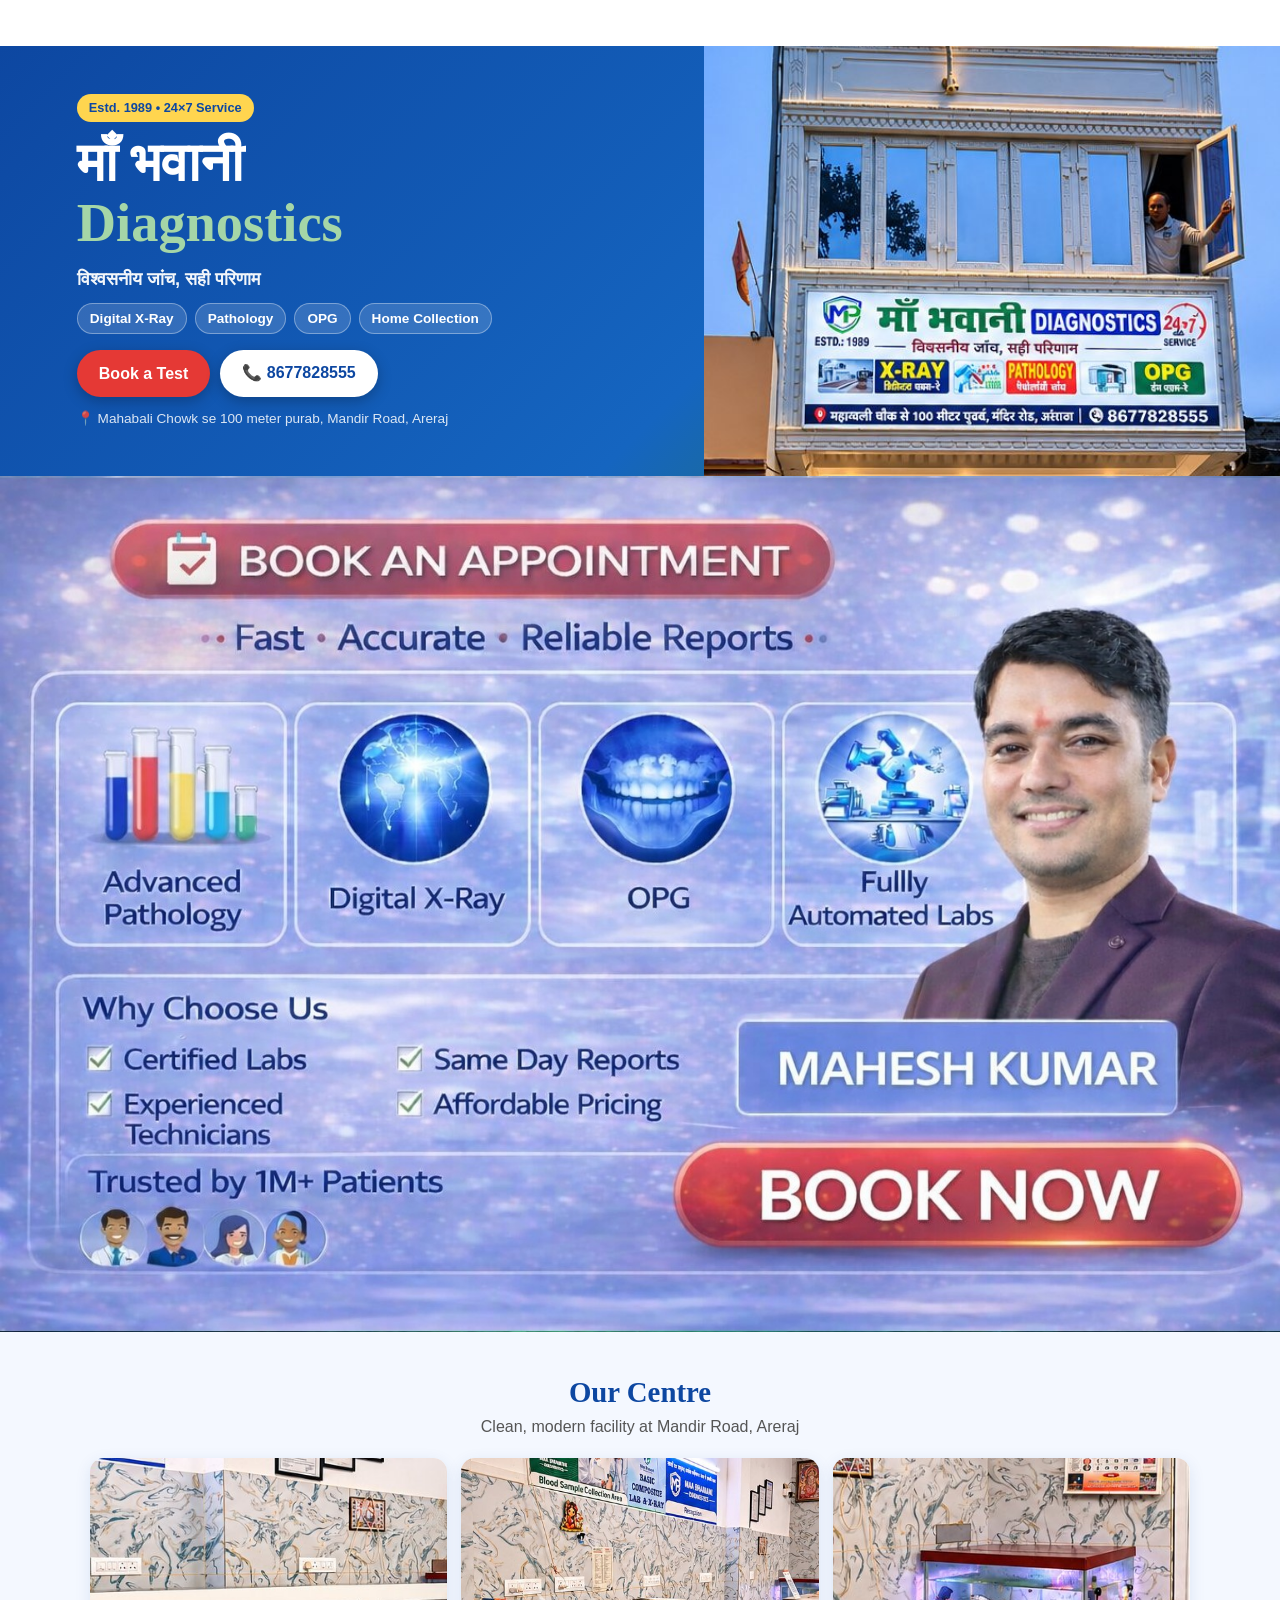
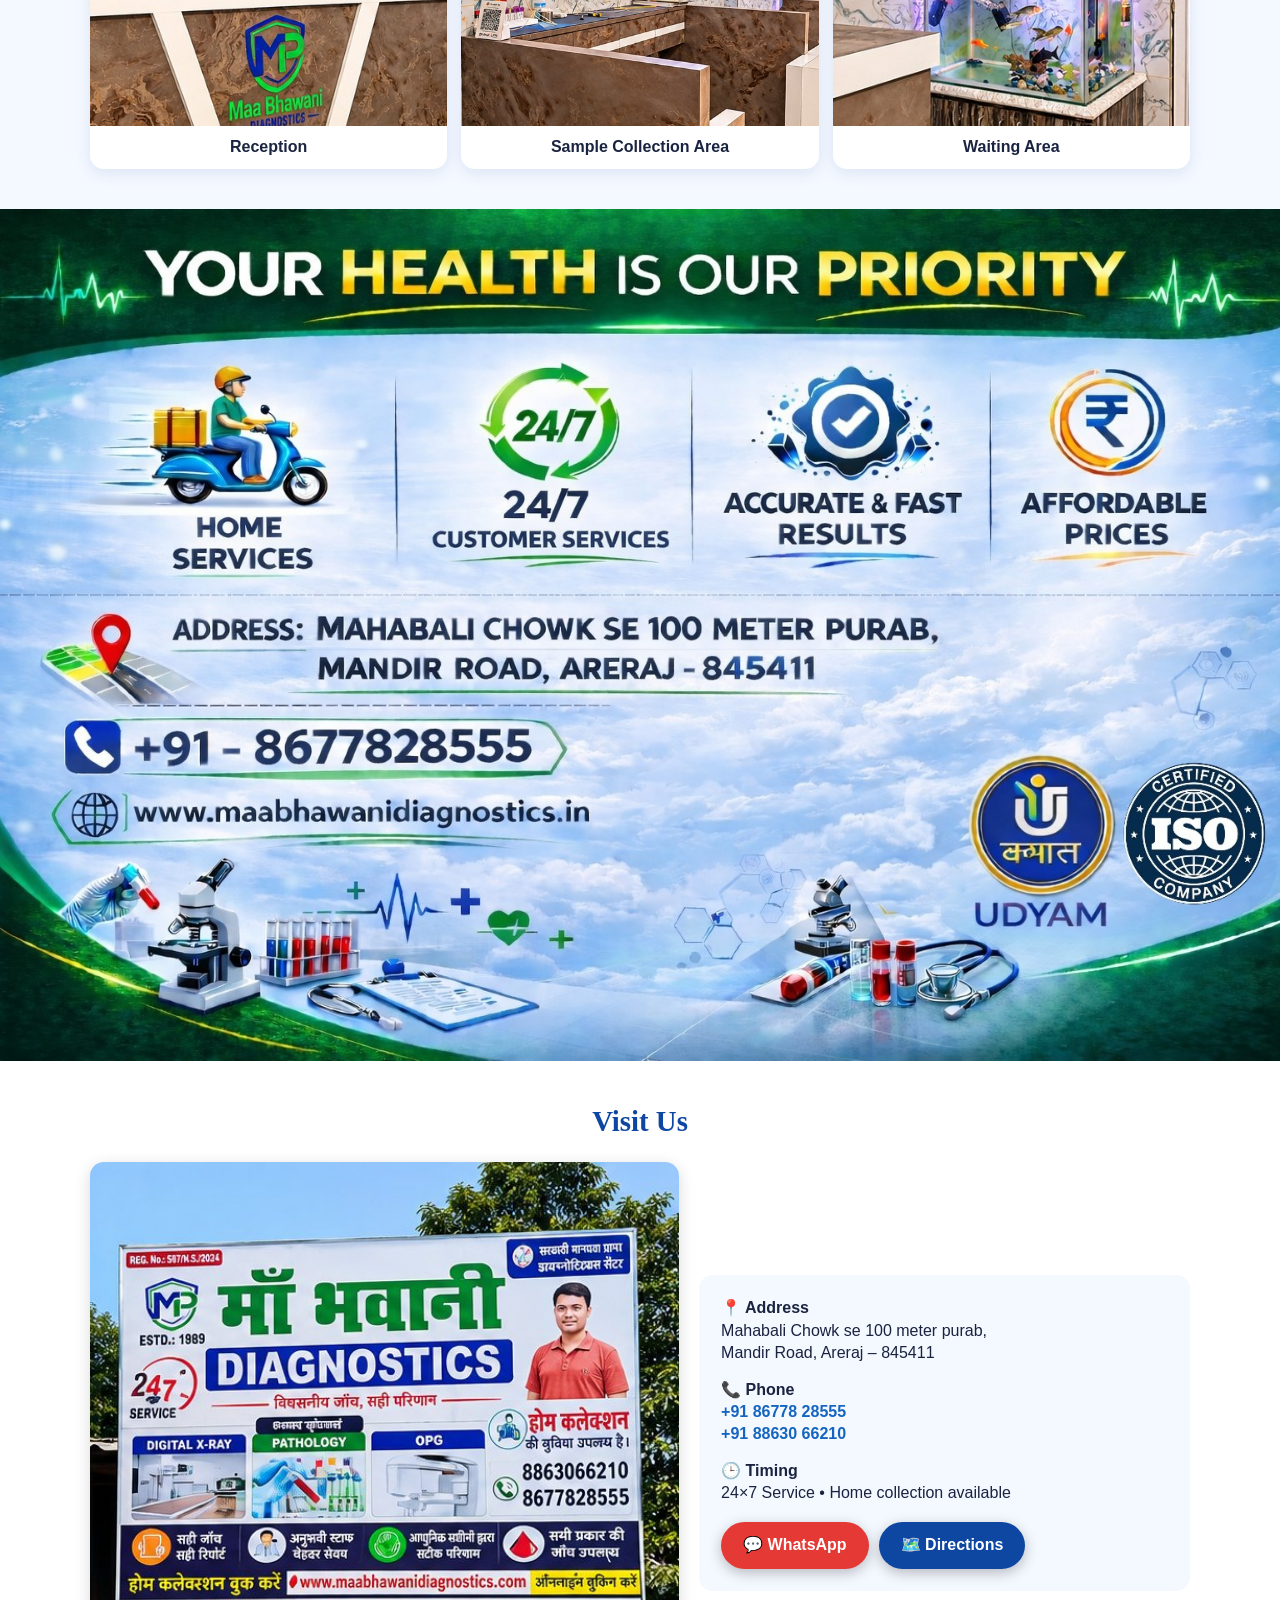
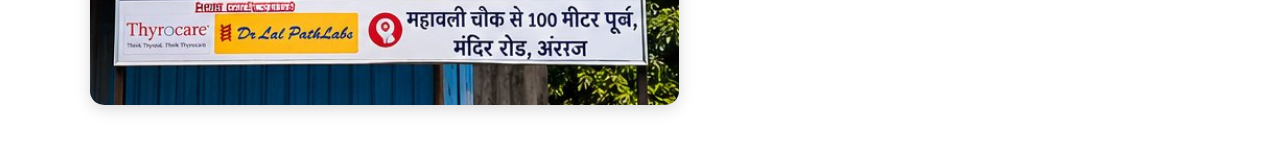
==== commit f08ac278: "Replace AI-generated clinic visuals with real centre photos - Hero: real storefront photo + text/CTA" ====
--- a/index.html
+++ b/index.html
@@ -13,10 +13,25 @@
 <!-- ═══════════════ LANDING PAGE ═══════════════ -->
 <div id="landing" class="page active">
 
-  <!-- SECTION 1: Top Banner (Maa Bhawani Since 1989) -->
-  <div class="img-section" id="sec1">
-    <img src="[data-uri]